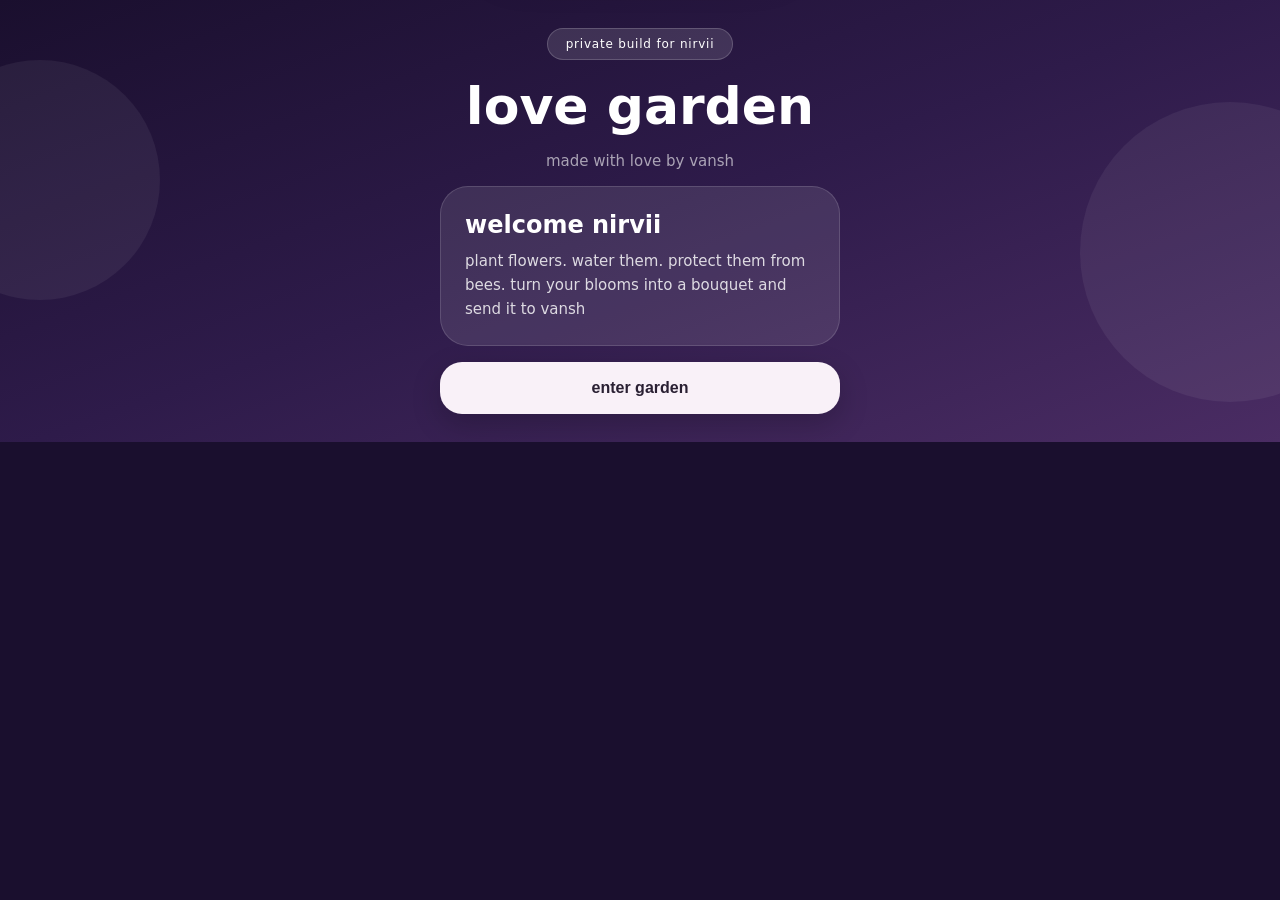
==== index.html @ 7dea66a2 "Add files via upload" ====
<!DOCTYPE html>
<html lang="en">
<head>
  <meta charset="UTF-8">
  <meta name="viewport" content="width=device-width, initial-scale=1.0, user-scalable=no">
  <meta name="theme-color" content="#1a0f2e">
  <meta name="mobile-web-app-capable" content="yes">
  <meta name="apple-mobile-web-app-capable" content="yes">
  <meta name="apple-mobile-web-app-status-bar-style" content="black-translucent">
  <title>Love Garden</title>
  <link rel="manifest" href="manifest.json">
  <link rel="stylesheet" href="style.css">
  <link rel="stylesheet" href="animations.css">
  <link rel="stylesheet" href="game.css">
</head>
<body>

<div id="splash" class="screen active">
  <div class="splash-orb orb1"></div>
  <div class="splash-orb orb2"></div>
  <div class="splash-content">
    <div class="splash-badge">private build for nirvii</div>
    <h1 class="splash-title">love garden</h1>
    <p class="splash-sub">made with love by vansh</p>
    <div class="splash-card">
      <h2>welcome nirvii</h2>
      <p>plant flowers. water them. protect them from bees. turn your blooms into a bouquet and send it to vansh</p>
    </div>
    <button class="btn-main" onclick="enterGarden()">enter garden</button>
  </div>
</div>

<div id="gardenScreen" class="screen">
  <div id="sky" class="sky">
    <div id="skyBody" class="sky-body"></div>
    <div id="clouds" class="clouds-container"></div>
    <div id="weatherLayer" class="weather-layer"></div>
    <div id="butterflies" class="butterflies-container"></div>
    <div id="fireflies" class="fireflies-container"></div>
  </div>

  <div class="top-bar">
    <div class="top-left">
      <div class="app-logo"></div>
      <div>
        <h1>love garden</h1>
        <span>nirvii's garden</span>
      </div>
    </div>
    <div class="top-right">
      <div class="weather-badge" id="weatherBadge">sunny</div>
      <div class="time-pill" id="clock"></div>
    </div>
  </div>

  <div class="stats-row">
    <div class="stat-card">
      <div class="stat-val" id="statScore">0%</div>
      <div class="stat-lbl">garden health</div>
    </div>
    <div class="stat-card">
      <div class="stat-val" id="statPlants">0/5</div>
      <div class="stat-lbl">plants alive</div>
    </div>
    <div class="stat-card">
      <div class="stat-val" id="statStreak">0</div>
      <div class="stat-lbl">day streak</div>
    </div>
  </div>

  <div class="sunlight-bar">
    <span>sunlight</span>
    <div class="toggle" id="sunToggle" onclick="toggleSunlight()">
      <div class="toggle-thumb"></div>
    </div>
    <span id="sunLabel">open</span>
  </div>

  <div class="garden-panel">
    <div class="garden-panel-glow"></div>
    <div class="garden-header">
      <h2>nirvii's garden bed</h2>
      <p>tap an empty plot to plant a flower</p>
    </div>
    <div class="garden-grid" id="gardenGrid"></div>
  </div>

  <div class="note-panel">
    <div class="note-label">today's note from vansh</div>
    <div class="note-text" id="noteText"></div>
    <div class="note-sig">from vansh</div>
  </div>

  <div class="toolbar">
    <button class="tool active" id="toolPlant" onclick="setTool('plant')">plant</button>
    <button class="tool" id="toolWater" onclick="setTool('water')">water</button>
    <button class="tool" id="toolLove" onclick="setTool('love')">love</button>
    <button class="tool" id="toolBouquet" onclick="openBouquet()">bouquet</button>
    <button class="tool" id="toolNotes" onclick="openNotes()">notes</button>
  </div>
</div>

<div id="seedModal" class="modal-overlay" onclick="closeSeedModal(event)">
  <div class="modal-sheet">
    <div class="sheet-handle"></div>
    <h2>choose a seed</h2>
    <p class="sheet-sub" id="seedModalSub">for plot 1</p>
    <div class="seed-list" id="seedList"></div>
  </div>
</div>

<div id="achievementPopup" class="achievement-popup">
  <div class="achievement-icon" id="achIcon"></div>
  <div>
    <div class="achievement-title" id="achTitle"></div>
    <div class="achievement-sub" id="achSub"></div>
  </div>
</div>

<div id="beeScreen" class="screen bee-screen">
  <div class="bee-warning">
    <div class="bee-warning-icon">!</div>
    <h2>bee attack!</h2>
    <p>tap the bees before they reach your flowers</p>
    <div class="bee-timer-bar">
      <div class="bee-timer-fill" id="beeTimerFill"></div>
    </div>
  </div>
  <div id="beeField" class="bee-field"></div>
  <div class="bee-tools">
    <button class="bee-tool-btn" onclick="useShield()">
      <div class="bee-tool-icon shield-icon"></div>
      <span>shield <span id="shieldCount">2</span></span>
    </button>
    <button class="bee-tool-btn" onclick="useSmoke()">
      <div class="bee-tool-icon smoke-icon"></div>
      <span>smoke <span id="smokeCount">1</span></span>
    </button>
  </div>
  <div class="bee-score-bar">
    <span>flowers protected</span>
    <span id="beeScore">0/5</span>
  </div>
</div>

<div id="bouquetScreen" class="screen bouquet-screen">
  <div class="bouquet-top">
    <button class="back-btn" onclick="closeBouquet()">back</button>
    <h2>build your bouquet</h2>
  </div>
  <div class="bloomed-flowers" id="bloomedFlowers"></div>
  <div class="bouquet-canvas" id="bouquetCanvas">
    <div class="bouquet-drop-hint">tap flowers above to add them</div>
  </div>
  <div class="bouquet-options">
    <div class="option-label">wrap color</div>
    <div class="wrap-options" id="wrapOptions"></div>
    <div class="option-label">ribbon</div>
    <div class="ribbon-options" id="ribbonOptions"></div>
    <textarea class="love-note-input" id="bouquetNote" placeholder="write a note to vansh..."></textarea>
    <button class="btn-main" onclick="shareBouquet()">share on whatsapp</button>
  </div>
</div>

<div id="notesScreen" class="screen notes-screen">
  <div class="notes-top">
    <button class="back-btn" onclick="closeNotes()">back</button>
    <h2>love notes</h2>
  </div>
  <div class="notes-list" id="notesList"></div>
</div>

<div id="toast" class="toast"></div>

<script src="storage.js"></script>
<script src="notes.js"></script>
<script src="plants.js"></script>
<script src="weather.js"></script>
<script src="achievements.js"></script>
<script src="bees.js"></script>
<script src="bouquet.js"></script>
<script src="garden.js"></script>
<script src="app.js"></script>

</body>
</html>
---- style.css ----
*, *::before, *::after {
  margin: 0;
  padding: 0;
  box-sizing: border-box;
  -webkit-tap-highlight-color: transparent;
}

:root {
  --bg-top: #1a0f2e;
  --bg-mid: #2e1b4a;
  --bg-bot: #4a2c63;
  --shell: #1e1130;
  --panel: #f9f1f8;
  --panel-soft: #fff8fd;
  --pink: #f2a8cc;
  --pink-deep: #d86ca5;
  --lavender: #c9b2f5;
  --green: #4d9a6a;
  --green-deep: #3f7b55;
  --gold: #f5d88b;
  --soil: #8a5d4b;
  --soil-dark: #6a4438;
  --water: #76b7ff;
  --text: #2a2033;
  --text-soft: #7b6a88;
  --text-light: #ffffff;
  --muted: rgba(255,255,255,0.6);
  --line: #e7d9eb;
}

html, body {
  width: 100%;
  height: 100%;
  overflow: hidden;
  font-family: 'Segoe UI', system-ui, sans-serif;
  background: var(--bg-top);
  color: var(--text-light);
}

.screen {
  position: fixed;
  inset: 0;
  display: none;
  flex-direction: column;
  overflow: hidden;
}

.screen.active {
  display: flex;
}

#splash {
  background: linear-gradient(160deg, var(--bg-top), var(--bg-mid), var(--bg-bot));
  justify-content: center;
  align-items: center;
  padding: 28px;
  position: relative;
}

.splash-orb {
  position: absolute;
  border-radius: 50%;
  background: rgba(255,255,255,0.06);
  animation: orbFloat 4s ease-in-out infinite alternate;
}

.orb1 { width: 240px; height: 240px; top: 60px; left: -80px; }
.orb2 { width: 300px; height: 300px; bottom: 40px; right: -100px; animation-delay: -2s; }

.splash-content {
  width: 100%;
  max-width: 400px;
  display: flex;
  flex-direction: column;
  align-items: center;
  gap: 16px;
  animation: fadeRise 0.9s ease-out;
}

.splash-badge {
  background: rgba(255,255,255,0.12);
  border: 1px solid rgba(255,255,255,0.18);
  padding: 8px 18px;
  border-radius: 999px;
  font-size: 12px;
  letter-spacing: 0.8px;
  text-transform: lowercase;
}

.splash-title {
  font-size: 52px;
  font-weight: 900;
  text-transform: lowercase;
  text-align: center;
  animation: titlePulse 3s ease-in-out infinite alternate;
}

.splash-sub {
  color: var(--muted);
  font-size: 15px;
  text-transform: lowercase;
}

.splash-card {
  width: 100%;
  background: rgba(255,255,255,0.10);
  border: 1px solid rgba(255,255,255,0.14);
  border-radius: 28px;
  padding: 24px;
}

.splash-card h2 {
  font-size: 24px;
  font-weight: 800;
  text-transform: lowercase;
  margin-bottom: 10px;
}

.splash-card p {
  color: rgba(255,255,255,0.82);
  font-size: 15px;
  line-height: 1.6;
  text-transform: lowercase;
}

.btn-main {
  width: 100%;
  padding: 17px;
  border-radius: 22px;
  border: none;
  background: var(--panel);
  color: var(--text);
  font-size: 16px;
  font-weight: 900;
  text-transform: lowercase;
  cursor: pointer;
  transition: transform 0.15s;
  box-shadow: 0 10px 30px rgba(0,0,0,0.2);
}

.btn-main:active { transform: scale(0.97); }

.top-bar {
  display: flex;
  justify-content: space-between;
  align-items: center;
  padding: 16px 16px 0;
  z-index: 10;
  position: relative;
}

.top-left {
  display: flex;
  align-items: center;
  gap: 12px;
}

.app-logo {
  width: 44px;
  height: 44px;
  border-radius: 50%;
  background: rgba(255,255,255,0.12);
  position: relative;
  flex-shrink: 0;
}

.app-logo::after {
  content: '';
  position: absolute;
  top: 50%;
  left: 50%;
  transform: translate(-50%, -50%);
  width: 18px;
  height: 18px;
  border-radius: 50%;
  background: var(--pink);
  animation: logoPulse 2s ease-in-out infinite;
}

.top-left h1 {
  font-size: 20px;
  font-weight: 900;
  text-transform: lowercase;
}

.top-left span {
  font-size: 12px;
  color: var(--muted);
  text-transform: lowercase;
  display: block;
}

.top-right {
  display: flex;
  align-items: center;
  gap: 8px;
  flex-shrink: 0;
}

.weather-badge {
  background: rgba(255,255,255,0.12);
  padding: 6px 12px;
  border-radius: 999px;
  font-size: 11px;
  text-transform: lowercase;
}

.time-pill {
  background: rgba(255,255,255,0.12);
  padding: 8px 14px;
  border-radius: 999px;
  font-size: 13px;
  font-weight: 700;
}

.stats-row {
  display: flex;
  gap: 8px;
  padding: 12px 16px;
  z-index: 10;
  position: relative;
}

.stat-card {
  flex: 1;
  background: rgba(255,255,255,0.10);
  border-radius: 18px;
  padding: 12px;
}

.stat-val {
  font-size: 18px;
  font-weight: 900;
}

.stat-lbl {
  font-size: 10px;
  color: var(--muted);
  margin-top: 3px;
  text-transform: lowercase;
}

.sunlight-bar {
  display: flex;
  align-items: center;
  gap: 10px;
  padding: 0 16px 8px;
  font-size: 13px;
  text-transform: lowercase;
  color: var(--muted);
  z-index: 10;
  position: relative;
}

.toggle {
  width: 44px;
  height: 24px;
  background: rgba(255,255,255,0.15);
  border-radius: 999px;
  position: relative;
  cursor: pointer;
  transition: background 0.3s;
  flex-shrink: 0;
}

.toggle.on { background: var(--gold); }

.toggle-thumb {
  position: absolute;
  top: 3px;
  left: 3px;
  width: 18px;
  height: 18px;
  border-radius: 50%;
  background: white;
  transition: transform 0.3s;
}

.toggle.on .toggle-thumb { transform: translateX(20px); }

.garden-panel {
  flex: 1;
  margin: 0 12px;
  background: var(--panel);
  border-radius: 28px;
  padding: 14px;
  overflow: hidden;
  position: relative;
  z-index: 10;
}

.garden-panel-glow {
  position: absolute;
  width: 200px;
  height: 200px;
  border-radius: 50%;
  background: rgba(242,168,204,0.15);
  top: -60px;
  right: -40px;
  pointer-events: none;
}

.garden-header {
  margin-bottom: 12px;
}

.garden-header h2 {
  color: var(--text);
  font-size: 18px;
  font-weight: 900;
  text-transform: lowercase;
}

.garden-header p {
  color: var(--text-soft);
  font-size: 12px;
  margin-top: 3px;
  text-transform: lowercase;
}

.garden-grid {
  display: flex;
  gap: 8px;
  justify-content: center;
  flex-wrap: wrap;
}

.plot {
  width: calc(33.33% - 8px);
  min-width: 85px;
  max-width: 110px;
  height: 140px;
  background: var(--panel-soft);
  border-radius: 22px;
  border: 2px solid var(--line);
  position: relative;
  overflow: visible;
  cursor: pointer;
  transition: transform 0.15s;
  display: flex;
  flex-direction: column;
  align-items: center;
  justify-content: flex-end;
}

.plot:active { transform: scale(0.96); }
.plot.has-plant { border-color: rgba(77,154,106,0.3); }
.plot.wilting { border-color: rgba(222,122,122,0.4); }
.plot.dead { border-color: rgba(150,130,110,0.3); background: #f3ede8; }

.plot-soil {
  position: absolute;
  bottom: 0;
  left: 0;
  right: 0;
  height: 28px;
  background: linear-gradient(var(--soil), var(--soil-dark));
  border-radius: 0 0 20px 20px;
}

.plot-soil.wet {
  background: linear-gradient(#6b3d2e, #4f2c1e);
}

.plot-label {
  position: absolute;
  bottom: 32px;
  left: 0;
  right: 0;
  text-align: center;
  font-size: 9px;
  font-weight: 700;
  text-transform: lowercase;
  color: var(--text-soft);
}

.health-bar {
  position: absolute;
  bottom: 34px;
  left: 8px;
  right: 8px;
  height: 4px;
  background: #ddd;
  border-radius: 99px;
  overflow: hidden;
}

.health-fill {
  height: 100%;
  border-radius: 99px;
  transition: width 0.5s;
}

.health-fill.good { background: var(--green); }
.health-fill.ok { background: var(--gold); }
.health-fill.bad { background: #de7a7a; }

.empty-plus {
  width: 36px;
  height: 36px;
  border-radius: 14px;
  background: #f4e8f6;
  position: relative;
  margin-bottom: 34px;
}

.empty-plus::before,
.empty-plus::after {
  content: '';
  position: absolute;
  background: #c69fcf;
  border-radius: 10px;
  top: 50%;
  left: 50%;
  transform: translate(-50%, -50%);
}

.empty-plus::before { width: 3px; height: 16px; }
.empty-plus::after { width: 16px; height: 3px; }

.note-panel {
  margin: 8px 12px;
  background: rgba(255,255,255,0.10);
  border-radius: 22px;
  padding: 16px;
  z-index: 10;
  position: relative;
}

.note-label {
  font-size: 10px;
  color: var(--muted);
  text-transform: lowercase;
  margin-bottom: 6px;
}

.note-text {
  font-size: 15px;
  line-height: 1.5;
  text-transform: lowercase;
}

.note-sig {
  font-size: 12px;
  color: var(--gold);
  font-weight: 700;
  margin-top: 8px;
  text-transform: lowercase;
}

.toolbar {
  display: flex;
  gap: 6px;
  padding: 10px 12px 20px;
  z-index: 10;
  position: relative;
}

.tool {
  flex: 1;
  padding: 12px 4px;
  border-radius: 16px;
  border: none;
  background: rgba(255,255,255,0.08);
  color: var(--muted);
  font-size: 11px;
  font-weight: 700;
  text-transform: lowercase;
  cursor: pointer;
  transition: all 0.2s;
}

.tool.active {
  background: var(--panel);
  color: var(--text);
}

.modal-overlay {
  position: fixed;
  inset: 0;
  background: rgba(0,0,0,0.4);
  display: none;
  align-items: flex-end;
  z-index: 100;
}

.modal-overlay.open { display: flex; }

.modal-sheet {
  width: 100%;
  background: var(--panel-soft);
  border-radius: 28px 28px 0 0;
  padding: 14px 18px 36px;
  animation: slideUp 0.35s cubic-bezier(0.25, 0.46, 0.45, 0.94);
}

.sheet-handle {
  width: 52px;
  height: 5px;
  border-radius: 99px;
  background: #d8c6dd;
  margin: 0 auto 16px;
}

.modal-sheet h2 {
  color: var(--text);
  font-size: 24px;
  font-weight: 900;
  text-transform: lowercase;
}

.sheet-sub {
  color: var(--text-soft);
  font-size: 13px;
  margin: 4px 0 18px;
  text-transform: lowercase;
}

.seed-list {
  display: flex;
  flex-direction: column;
  gap: 10px;
  max-height: 55vh;
  overflow-y: auto;
}

.seed-card {
  display: flex;
  align-items: center;
  background: #fff6fb;
  border-radius: 20px;
  padding: 14px;
  border: 1.5px solid #f1e1ee;
  cursor: pointer;
  transition: transform 0.15s;
  gap: 14px;
}

.seed-card:active { transform: scale(0.97); }

.seed-thumb {
  width: 54px;
  height: 54px;
  border-radius: 18px;
  border: 2px solid;
  background: white;
  position: relative;
  flex-shrink: 0;
  overflow: hidden;
  display: flex;
  align-items: center;
  justify-content: center;
}

.seed-info { flex: 1; }

.seed-name {
  color: var(--text);
  font-size: 16px;
  font-weight: 900;
  text-transform: lowercase;
}

.seed-time {
  color: var(--text-soft);
  font-size: 12px;
  margin-top: 3px;
  text-transform: lowercase;
}

.seed-pill {
  padding: 8px 14px;
  border-radius: 999px;
  background: #fce5f0;
  color: var(--pink-deep);
  font-size: 12px;
  font-weight: 800;
  text-transform: lowercase;
  flex-shrink: 0;
}

.achievement-popup {
  position: fixed;
  top: -120px;
  left: 50%;
  transform: translateX(-50%);
  background: #1e1130;
  border: 1px solid rgba(255,255,255,0.15);
  border-radius: 20px;
  padding: 16px 20px;
  display: flex;
  align-items: center;
  gap: 14px;
  z-index: 200;
  min-width: 280px;
  transition: top 0.4s cubic-bezier(0.25, 0.46, 0.45, 0.94);
  box-shadow: 0 10px 40px rgba(0,0,0,0.4);
}

.achievement-popup.show { top: 60px; }

.achievement-icon {
  width: 44px;
  height: 44px;
  border-radius: 14px;
  background: rgba(255,255,255,0.10);
  display: flex;
  align-items: center;
  justify-content: center;
  font-size: 22px;
  flex-shrink: 0;
}

.achievement-title {
  font-size: 14px;
  font-weight: 800;
  text-transform: lowercase;
}

.achievement-sub {
  font-size: 12px;
  color: var(--muted);
  text-transform: lowercase;
}

.back-btn {
  background: rgba(255,255,255,0.12);
  border: none;
  color: white;
  padding: 10px 18px;
  border-radius: 14px;
  font-size: 14px;
  font-weight: 700;
  cursor: pointer;
  text-transform: lowercase;
  flex-shrink: 0;
}

.toast {
  position: fixed;
  bottom: 100px;
  left: 50%;
  transform: translateX(-50%) translateY(20px);
  background: rgba(30,17,48,0.95);
  color: white;
  padding: 12px 22px;
  border-radius: 999px;
  font-size: 14px;
  font-weight: 600;
  opacity: 0;
  transition: all 0.3s;
  z-index: 500;
  text-transform: lowercase;
  white-space: nowrap;
  border: 1px solid rgba(255,255,255,0.15);
  pointer-events: none;
}

.toast.show {
  opacity: 1;
  transform: translateX(-50%) translateY(0);
}

.notes-screen {
  background: linear-gradient(160deg, var(--bg-top), var(--bg-mid));
  padding: 20px;
  gap: 16px;
  overflow-y: auto;
}

.notes-top {
  display: flex;
  align-items: center;
  gap: 14px;
}

.notes-top h2 {
  font-size: 24px;
  font-weight: 900;
  text-transform: lowercase;
}

.notes-list {
  display: flex;
  flex-direction: column;
  gap: 12px;
}

.note-item {
  background: rgba(255,255,255,0.08);
  border: 1px solid rgba(255,255,255,0.12);
  border-radius: 20px;
  padding: 18px;
}

.note-item-text {
  font-size: 16px;
  line-height: 1.6;
  text-transform: lowercase;
}

.note-item-sig {
  font-size: 12px;
  color: var(--gold);
  margin-top: 10px;
  font-weight: 700;
  text-transform: lowercase;
}

.bouquet-screen {
  background: linear-gradient(160deg, var(--bg-top), var(--bg-mid));
  padding: 20px;
  gap: 14px;
  overflow-y: auto;
}

.bouquet-top {
  display: flex;
  align-items: center;
  gap: 14px;
}

.bouquet-top h2 {
  font-size: 24px;
  font-weight: 900;
  text-transform: lowercase;
}

.bloomed-flowers {
  display: flex;
  gap: 10px;
  flex-wrap: wrap;
}

.bouquet-flower-chip {
  padding: 10px 16px;
  border-radius: 14px;
  background: rgba(255,255,255,0.10);
  border: 1.5px solid rgba(255,255,255,0.18);
  font-size: 13px;
  font-weight: 700;
  cursor: pointer;
  text-transform: lowercase;
  transition: all 0.15s;
  color: white;
}

.bouquet-flower-chip.selected {
  background: rgba(255,255,255,0.22);
  border-color: var(--pink);
}

.bouquet-canvas {
  min-height: 140px;
  background: rgba(255,255,255,0.07);
  border: 2px dashed rgba(255,255,255,0.2);
  border-radius: 22px;
  display: flex;
  align-items: center;
  justify-content: center;
  flex-wrap: wrap;
  gap: 8px;
  padding: 14px;
}

.bouquet-drop-hint {
  color: var(--muted);
  font-size: 14px;
  text-transform: lowercase;
}

.bouquet-options {
  display: flex;
  flex-direction: column;
  gap: 8px;
}

.option-label {
  font-size: 12px;
  color: var(--muted);
  text-transform: lowercase;
}

.wrap-options,
.ribbon-options {
  display: flex;
  gap: 8px;
  flex-wrap: wrap;
}

.wrap-chip,
.ribbon-chip {
  padding: 8px 16px;
  border-radius: 999px;
  border: 2px solid rgba(255,255,255,0.15);
  background: transparent;
  color: white;
  font-size: 13px;
  font-weight: 700;
  cursor: pointer;
  transition: all 0.15s;
  text-transform: lowercase;
}

.wrap-chip.selected,
.ribbon-chip.selected {
  border-color: var(--pink);
  background: rgba(242,168,204,0.2);
}

.love-note-input {
  width: 100%;
  background: rgba(255,255,255,0.08);
  border: 1.5px solid rgba(255,255,255,0.15);
  border-radius: 18px;
  color: white;
  padding: 14px;
  font-size: 15px;
  font-family: inherit;
  resize: none;
  height: 90px;
  text-transform: lowercase;
}

.love-note-input::placeholder { color: var(--muted); }

.bee-screen {
  background: linear-gradient(180deg, #1a2f0f, #2e4a1b);
  position: relative;
}

.bee-warning {
  text-align: center;
  padding: 20px;
  z-index: 10;
  position: relative;
}

.bee-warning-icon {
  font-size: 36px;
  margin-bottom: 8px;
  color: var(--gold);
  font-weight: 900;
}

.bee-warning h2 {
  font-size: 28px;
  font-weight: 900;
  text-transform: lowercase;
  color: var(--gold);
}

.bee-warning p {
  color: rgba(255,255,255,0.7);
  font-size: 14px;
  text-transform: lowercase;
  margin: 8px 0 14px;
}

.bee-timer-bar {
  width: 100%;
  height: 8px;
  background: rgba(255,255,255,0.15);
  border-radius: 99px;
  overflow: hidden;
}

.bee-timer-fill {
  height: 100%;
  background: var(--gold);
  border-radius: 99px;
  width: 100%;
  transition: width 0.5s linear;
}

.bee-field {
  flex: 1;
  position: relative;
  overflow: hidden;
}

.bee-tools {
  display: flex;
  gap: 10px;
  padding: 10px 16px;
}

.bee-tool-btn {
  flex: 1;
  display: flex;
  align-items: center;
  justify-content: center;
  gap: 8px;
  background: rgba(255,255,255,0.12);
  border: 1.5px solid rgba(255,255,255,0.18);
  border-radius: 18px;
  color: white;
  padding: 12px;
  font-size: 14px;
  font-weight: 700;
  cursor: pointer;
  text-transform: lowercase;
}

.bee-tool-icon {
  width: 28px;
  height: 28px;
  border-radius: 10px;
}

.shield-icon { background: rgba(118,183,255,0.4); }
.smoke-icon { background: rgba(180,180,180,0.4); }

.bee-score-bar {
  display: flex;
  justify-content: space-between;
  padding: 10px 16px 24px;
  font-size: 14px;
  color: var(--muted);
  text-transform: lowercase;
}

.sky {
  position: absolute;
  inset: 0;
  overflow: hidden;
  pointer-events: none;
  z-index: 0;
}

.sky-body {
  position: absolute;
  inset: 0;
  transition: background 3s linear;
}

.clouds-container,
.weather-layer,
.butterflies-container,
.fireflies-container {
  position: absolute;
  inset: 0;
}

::-webkit-scrollbar { width: 0; }
---- animations.css ----
@keyframes orbFloat {
  from { transform: translateY(0); }
  to { transform: translateY(-20px); }
}

@keyframes fadeRise {
  from { opacity: 0; transform: translateY(20px); }
  to { opacity: 1; transform: translateY(0); }
}

@keyframes titlePulse {
  from { transform: scale(0.98); }
  to { transform: scale(1.02); }
}

@keyframes logoPulse {
  0%, 100% { transform: translate(-50%, -50%) scale(1); }
  50% { transform: translate(-50%, -50%) scale(1.15); }
}

@keyframes slideUp {
  from { transform: translateY(100%); }
  to { transform: translateY(0); }
}

@keyframes plantSway {
  from { transform: translateX(-50%) rotate(-2deg); }
  to { transform: translateX(-50%) rotate(2deg); }
}

@keyframes growIn {
  from { transform: translateX(-50%) scale(0.4) translateY(20px); opacity: 0; }
  to { transform: translateX(-50%) scale(1) translateY(0); opacity: 1; }
}

@keyframes heartFloat {
  0% { opacity: 1; transform: translateY(0) scale(1); }
  100% { opacity: 0; transform: translateY(-60px) scale(0.5); }
}

@keyframes waterFall {
  from { opacity: 0.85; transform: translateY(0); }
  to { opacity: 0; transform: translateY(50px) scaleX(1.5) scaleY(0.3); }
}

@keyframes sparklePop {
  0% { opacity: 1; transform: scale(0); }
  50% { opacity: 1; transform: scale(1.5); }
  100% { opacity: 0; transform: scale(0.5) translateY(-30px); }
}

@keyframes petalFall {
  0% { opacity: 1; transform: translateY(0) rotate(0deg); }
  100% { opacity: 0; transform: translateY(120px) rotate(180deg) translateX(30px); }
}

@keyframes ghostFloat {
  from { transform: translateX(-50%) translateY(0); opacity: 0.6; }
  to { transform: translateX(-50%) translateY(-8px); opacity: 0.9; }
}

@keyframes weedWiggle {
  from { transform: rotate(-5deg); }
  to { transform: rotate(5deg); }
}

@keyframes wingFlap {
  from { transform: scaleY(1); }
  to { transform: scaleY(0.3); }
}

@keyframes butterflyFly {
  0% { transform: translate(0, 0); }
  25% { transform: translate(40px, -30px); }
  50% { transform: translate(80px, 10px); }
  75% { transform: translate(40px, -20px); }
  100% { transform: translate(0, 0); }
}

@keyframes fireflyGlow {
  from { opacity: 0.2; box-shadow: 0 0 4px 2px rgba(255,255,180,0.3); }
  to { opacity: 1; box-shadow: 0 0 12px 6px rgba(255,255,180,0.8); }
}

@keyframes fireflyDrift {
  0% { transform: translate(0, 0); }
  33% { transform: translate(20px, -15px); }
  66% { transform: translate(-10px, -25px); }
  100% { transform: translate(0, 0); }
}

@keyframes beeWingFlap {
  from { transform: scaleY(1); }
  to { transform: scaleY(0.4); }
}

@keyframes beeSwatted {
  0% { transform: scale(1) rotate(0deg); opacity: 1; }
  50% { transform: scale(1.3) rotate(180deg); opacity: 0.8; }
  100% { transform: scale(0) rotate(360deg); opacity: 0; }
}

@keyframes rainFall {
  from { transform: translateY(-20px); opacity: 0; }
  10% { opacity: 1; }
  90% { opacity: 1; }
  to { transform: translateY(100vh); opacity: 0; }
}

@keyframes cloudDrift {
  from { transform: translateX(-200px); }
  to { transform: translateX(110vw); }
}

@keyframes smokeExpand {
  from { width: 20px; height: 20px; opacity: 0.8; transform: translate(-50%, -50%) scale(0); }
  to { width: 300px; height: 300px; opacity: 0; transform: translate(-50%, -50%) scale(1); }
}

@keyframes shieldPulse {
  0%, 100% { box-shadow: 0 0 0 4px rgba(118,183,255,0.5), 0 0 20px rgba(118,183,255,0.3); }
  50% { box-shadow: 0 0 0 8px rgba(118,183,255,0.3), 0 0 40px rgba(118,183,255,0.5); }
}

@keyframes placeFlower {
  from { transform: scale(0); opacity: 0; }
  to { transform: scale(1); opacity: 1; }
}

@keyframes stageFlash {
  0% { filter: brightness(1); }
  40% { filter: brightness(1.8); }
  100% { filter: brightness(1); }
}

@keyframes wiltSway {
  from { transform: translateX(-50%) rotate(-8deg); }
  to { transform: translateX(-50%) rotate(-4deg); }
}

@keyframes seedPulse {
  0%, 100% { r: 4; }
  50% { r: 5.5; }
}

.plant-wrap {
  position: absolute;
  bottom: 28px;
  left: 50%;
  transform: translateX(-50%);
  transform-origin: bottom center;
  animation: plantSway 3s ease-in-out infinite alternate;
}

.heart-particle {
  position: absolute;
  pointer-events: none;
  animation: heartFloat 1.2s ease-out forwards;
  z-index: 20;
}

.water-drop {
  position: absolute;
  width: 6px;
  height: 8px;
  border-radius: 50% 50% 50% 50% / 60% 60% 40% 40%;
  background: var(--water);
  opacity: 0.85;
  pointer-events: none;
  animation: waterFall 0.7s ease-in forwards;
  z-index: 20;
}

.sparkle {
  position: absolute;
  width: 8px;
  height: 8px;
  border-radius: 50%;
  background: var(--gold);
  pointer-events: none;
  animation: sparklePop 0.8s ease-out forwards;
  z-index: 20;
}

.ghost-flower {
  position: absolute;
  top: 10px;
  left: 50%;
  transform: translateX(-50%);
  animation: ghostFloat 2s ease-in-out infinite alternate;
  opacity: 0.6;
}

.weed {
  position: absolute;
  animation: weedWiggle 2.5s ease-in-out infinite alternate;
}

.butterfly {
  position: absolute;
  pointer-events: none;
  animation: butterflyFly linear infinite;
  width: 30px;
  height: 20px;
}

.butterfly-wing-l,
.butterfly-wing-r {
  width: 14px;
  height: 18px;
  border-radius: 50% 50% 40% 40%;
  position: absolute;
  top: 0;
  animation: wingFlap 0.4s ease-in-out infinite alternate;
}

.butterfly-wing-l {
  right: 8px;
  transform-origin: right center;
}

.butterfly-wing-r {
  left: 8px;
  transform-origin: left center;
}

.firefly {
  position: absolute;
  width: 6px;
  height: 6px;
  border-radius: 50%;
  background: #ffffaa;
  box-shadow: 0 0 8px 4px rgba(255,255,180,0.6);
  pointer-events: none;
  animation: fireflyGlow 1.5s ease-in-out infinite alternate,
             fireflyDrift linear infinite;
}

.bee {
  position: absolute;
  width: 36px;
  height: 36px;
  cursor: pointer;
  z-index: 30;
}

.bee-body {
  width: 24px;
  height: 18px;
  background: #f5c842;
  border-radius: 50% 50% 50% 50% / 60% 60% 40% 40%;
  position: absolute;
  top: 10px;
  left: 6px;
  overflow: hidden;
}

.bee-stripe {
  height: 4px;
  background: #2a1a00;
  margin-top: 3px;
}

.bee-wing-l,
.bee-wing-r {
  position: absolute;
  width: 16px;
  height: 10px;
  background: rgba(255,255,255,0.6);
  border-radius: 50%;
  top: 4px;
  animation: beeWingFlap 0.15s linear infinite alternate;
}

.bee-wing-l { left: 2px; transform-origin: right center; }
.bee-wing-r { right: 2px; transform-origin: left center; }

.bee-stinger {
  position: absolute;
  bottom: 8px;
  left: 50%;
  transform: translateX(-50%);
  width: 4px;
  height: 6px;
  background: #a07020;
  border-radius: 0 0 50% 50%;
}

.bee-eye {
  position: absolute;
  width: 4px;
  height: 4px;
  background: #1a0a00;
  border-radius: 50%;
  top: 13px;
  left: 10px;
}

.bee-swatted {
  animation: beeSwatted 0.5s ease-out forwards !important;
}

.queen-bee {
  width: 56px;
  height: 56px;
}

.queen-bee .bee-body {
  width: 36px;
  height: 28px;
  top: 14px;
  left: 10px;
}

.queen-crown {
  position: absolute;
  top: 2px;
  left: 50%;
  transform: translateX(-50%);
  width: 20px;
  height: 12px;
  background: var(--gold);
  clip-path: polygon(0% 100%, 0% 40%, 25% 80%, 50% 0%, 75% 80%, 100% 40%, 100% 100%);
}

.rain-drop {
  position: absolute;
  width: 2px;
  background: linear-gradient(transparent, rgba(118,183,255,0.6));
  border-radius: 2px;
  pointer-events: none;
  animation: rainFall linear infinite;
}

.cloud {
  position: absolute;
  pointer-events: none;
  animation: cloudDrift linear infinite;
}

.cloud-body {
  background: rgba(255,255,255,0.15);
  border-radius: 50px;
}

.smoke-puff {
  position: absolute;
  border-radius: 50%;
  background: rgba(200,200,200,0.5);
  pointer-events: none;
  animation: smokeExpand 1.5s ease-out forwards;
  z-index: 50;
}

.bouquet-placed {
  animation: placeFlower 0.4s cubic-bezier(0.34, 1.56, 0.64, 1);
}
---- game.css ----
.plant-svg {
  overflow: visible;
  display: block;
}

.plot.tool-water:hover { border-color: rgba(118,183,255,0.5); }
.plot.tool-love:hover { border-color: rgba(242,168,204,0.5); }
.plot.tool-plant:hover:not(.has-plant) { border-color: rgba(77,154,106,0.5); }

.shield-active {
  box-shadow: 0 0 0 4px rgba(118,183,255,0.5),
              0 0 20px rgba(118,183,255,0.3);
  animation: shieldPulse 1s ease-in-out infinite;
}
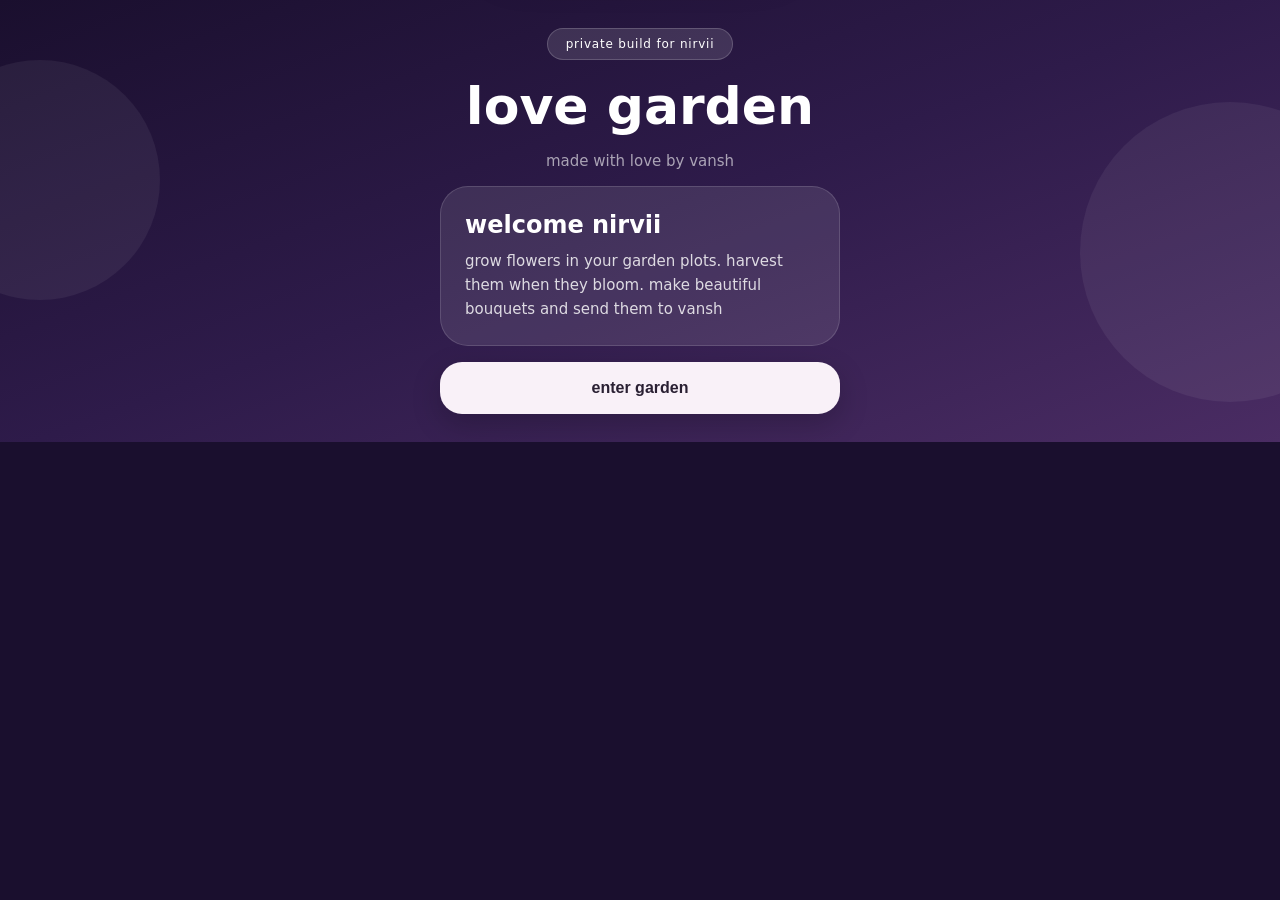
==== commit ff4035aa: "index.html" ====
--- a/index.html
+++ b/index.html
@@ -11,10 +11,10 @@
   <link rel="manifest" href="manifest.json">
   <link rel="stylesheet" href="style.css">
   <link rel="stylesheet" href="animations.css">
-  <link rel="stylesheet" href="game.css">
 </head>
 <body>
 
+<!-- SPLASH -->
 <div id="splash" class="screen active">
   <div class="splash-orb orb1"></div>
   <div class="splash-orb orb2"></div>
@@ -24,21 +24,16 @@
     <p class="splash-sub">made with love by vansh</p>
     <div class="splash-card">
       <h2>welcome nirvii</h2>
-      <p>plant flowers. water them. protect them from bees. turn your blooms into a bouquet and send it to vansh</p>
+      <p>grow flowers in your garden plots. harvest them when they bloom. make beautiful bouquets and send them to vansh</p>
     </div>
     <button class="btn-main" onclick="enterGarden()">enter garden</button>
   </div>
 </div>
 
+<!-- MAIN GARDEN -->
 <div id="gardenScreen" class="screen">
-  <div id="sky" class="sky">
-    <div id="skyBody" class="sky-body"></div>
-    <div id="clouds" class="clouds-container"></div>
-    <div id="weatherLayer" class="weather-layer"></div>
-    <div id="butterflies" class="butterflies-container"></div>
-    <div id="fireflies" class="fireflies-container"></div>
-  </div>
 
+  <!-- TOP BAR -->
   <div class="top-bar">
     <div class="top-left">
       <div class="app-logo"></div>
@@ -48,67 +43,109 @@
       </div>
     </div>
     <div class="top-right">
-      <div class="weather-badge" id="weatherBadge">sunny</div>
       <div class="time-pill" id="clock"></div>
     </div>
   </div>
 
-  <div class="stats-row">
-    <div class="stat-card">
-      <div class="stat-val" id="statScore">0%</div>
-      <div class="stat-lbl">garden health</div>
-    </div>
-    <div class="stat-card">
-      <div class="stat-val" id="statPlants">0/5</div>
-      <div class="stat-lbl">plants alive</div>
-    </div>
-    <div class="stat-card">
-      <div class="stat-val" id="statStreak">0</div>
-      <div class="stat-lbl">day streak</div>
-    </div>
+  <!-- PLOT INDICATOR -->
+  <div class="plot-indicator">
+    <span id="plotLabel">plot 1 of 3</span>
+    <div class="plot-dots" id="plotDots"></div>
   </div>
 
-  <div class="sunlight-bar">
-    <span>sunlight</span>
-    <div class="toggle" id="sunToggle" onclick="toggleSunlight()">
-      <div class="toggle-thumb"></div>
-    </div>
-    <span id="sunLabel">open</span>
+  <!-- SWIPEABLE GARDEN -->
+  <div class="garden-swipe-container" id="gardenSwipeContainer">
+    <div class="garden-swipe-track" id="gardenSwipeTrack"></div>
   </div>
 
-  <div class="garden-panel">
-    <div class="garden-panel-glow"></div>
-    <div class="garden-header">
-      <h2>nirvii's garden bed</h2>
-      <p>tap an empty plot to plant a flower</p>
-    </div>
-    <div class="garden-grid" id="gardenGrid"></div>
+  <!-- HARVEST COUNT -->
+  <div class="harvest-bar" id="harvestBar">
+    <div class="harvest-icon"></div>
+    <span id="harvestCount">0 flowers harvested</span>
+    <button class="harvest-btn" onclick="openBouquet()">make bouquet</button>
   </div>
 
+  <!-- NOTE -->
   <div class="note-panel">
-    <div class="note-label">today's note from vansh</div>
     <div class="note-text" id="noteText"></div>
     <div class="note-sig">from vansh</div>
   </div>
 
+  <!-- TOOLBAR -->
   <div class="toolbar">
     <button class="tool active" id="toolPlant" onclick="setTool('plant')">plant</button>
     <button class="tool" id="toolWater" onclick="setTool('water')">water</button>
     <button class="tool" id="toolLove" onclick="setTool('love')">love</button>
-    <button class="tool" id="toolBouquet" onclick="openBouquet()">bouquet</button>
-    <button class="tool" id="toolNotes" onclick="openNotes()">notes</button>
+    <button class="tool" id="toolHarvest" onclick="setTool('harvest')">harvest</button>
   </div>
 </div>
 
+<!-- SEED PICKER -->
 <div id="seedModal" class="modal-overlay" onclick="closeSeedModal(event)">
   <div class="modal-sheet">
     <div class="sheet-handle"></div>
-    <h2>choose a seed</h2>
-    <p class="sheet-sub" id="seedModalSub">for plot 1</p>
+    <h2>choose a flower</h2>
+    <p class="sheet-sub" id="seedModalSub">pick a flower to plant</p>
     <div class="seed-list" id="seedList"></div>
   </div>
 </div>
 
+<!-- BOUQUET SCREEN -->
+<div id="bouquetScreen" class="screen bouquet-screen">
+  <div class="bouquet-top">
+    <button class="back-btn" onclick="closeBouquet()">back</button>
+    <h2>build your bouquet</h2>
+  </div>
+  <div class="bouquet-section">
+    <div class="bouquet-label">your harvested flowers</div>
+    <div class="harvested-list" id="harvestedList"></div>
+  </div>
+  <div class="bouquet-section">
+    <div class="bouquet-label">bouquet preview</div>
+    <div class="bouquet-canvas" id="bouquetCanvas">
+      <div class="bouquet-empty">tap flowers above to add</div>
+    </div>
+  </div>
+  <div class="bouquet-section">
+    <div class="bouquet-label">wrapper color</div>
+    <div class="color-options" id="wrapOptions"></div>
+  </div>
+  <div class="bouquet-section">
+    <div class="bouquet-label">ribbon</div>
+    <div class="color-options" id="ribbonOptions"></div>
+  </div>
+  <div class="bouquet-section">
+    <div class="bouquet-label">add a note</div>
+    <textarea class="note-input" id="bouquetNote" placeholder="write something sweet for vansh..."></textarea>
+  </div>
+  <button class="btn-main" onclick="shareBouquet()">send bouquet on whatsapp</button>
+</div>
+
+<!-- NOTES SCREEN -->
+<div id="notesScreen" class="screen notes-screen">
+  <div class="notes-top">
+    <button class="back-btn" onclick="closeNotes()">back</button>
+    <h2>love notes</h2>
+  </div>
+  <div class="notes-list" id="notesList"></div>
+</div>
+
+<!-- BEE ATTACK -->
+<div id="beeScreen" class="screen bee-screen">
+  <div class="bee-warning">
+    <div class="bee-warning-icon">!</div>
+    <h2>bee attack!</h2>
+    <p>tap the bees to protect your flowers</p>
+    <div class="bee-timer-bar"><div class="bee-timer-fill" id="beeTimerFill"></div></div>
+  </div>
+  <div id="beeField" class="bee-field"></div>
+  <div class="bee-tools">
+    <button class="bee-tool-btn" onclick="useShield()">shield <span id="shieldCount">2</span></button>
+    <button class="bee-tool-btn" onclick="useSmoke()">smoke <span id="smokeCount">1</span></button>
+  </div>
+</div>
+
+<!-- ACHIEVEMENT -->
 <div id="achievementPopup" class="achievement-popup">
   <div class="achievement-icon" id="achIcon"></div>
   <div>
@@ -117,59 +154,7 @@
   </div>
 </div>
 
-<div id="beeScreen" class="screen bee-screen">
-  <div class="bee-warning">
-    <div class="bee-warning-icon">!</div>
-    <h2>bee attack!</h2>
-    <p>tap the bees before they reach your flowers</p>
-    <div class="bee-timer-bar">
-      <div class="bee-timer-fill" id="beeTimerFill"></div>
-    </div>
-  </div>
-  <div id="beeField" class="bee-field"></div>
-  <div class="bee-tools">
-    <button class="bee-tool-btn" onclick="useShield()">
-      <div class="bee-tool-icon shield-icon"></div>
-      <span>shield <span id="shieldCount">2</span></span>
-    </button>
-    <button class="bee-tool-btn" onclick="useSmoke()">
-      <div class="bee-tool-icon smoke-icon"></div>
-      <span>smoke <span id="smokeCount">1</span></span>
-    </button>
-  </div>
-  <div class="bee-score-bar">
-    <span>flowers protected</span>
-    <span id="beeScore">0/5</span>
-  </div>
-</div>
-
-<div id="bouquetScreen" class="screen bouquet-screen">
-  <div class="bouquet-top">
-    <button class="back-btn" onclick="closeBouquet()">back</button>
-    <h2>build your bouquet</h2>
-  </div>
-  <div class="bloomed-flowers" id="bloomedFlowers"></div>
-  <div class="bouquet-canvas" id="bouquetCanvas">
-    <div class="bouquet-drop-hint">tap flowers above to add them</div>
-  </div>
-  <div class="bouquet-options">
-    <div class="option-label">wrap color</div>
-    <div class="wrap-options" id="wrapOptions"></div>
-    <div class="option-label">ribbon</div>
-    <div class="ribbon-options" id="ribbonOptions"></div>
-    <textarea class="love-note-input" id="bouquetNote" placeholder="write a note to vansh..."></textarea>
-    <button class="btn-main" onclick="shareBouquet()">share on whatsapp</button>
-  </div>
-</div>
-
-<div id="notesScreen" class="screen notes-screen">
-  <div class="notes-top">
-    <button class="back-btn" onclick="closeNotes()">back</button>
-    <h2>love notes</h2>
-  </div>
-  <div class="notes-list" id="notesList"></div>
-</div>
-
+<!-- TOAST -->
 <div id="toast" class="toast"></div>
 
 <script src="storage.js"></script>
@@ -183,4 +168,4 @@
 <script src="app.js"></script>
 
 </body>
-</html>+</html>
--- a/style.css
+++ b/style.css
@@ -942,4 +942,188 @@
   inset: 0;
 }
 
-::-webkit-scrollbar { width: 0; }+::-webkit-scrollbar { width: 0; }
+/* UPGRADED PLOT STYLES */
+.plot {
+  width: calc(50% - 6px);
+  min-width: 150px;
+  max-width: 200px;
+  height: auto;
+  min-height: 220px;
+  background: var(--panel-soft);
+  border-radius: 22px;
+  border: 2px solid var(--line);
+  position: relative;
+  overflow: visible;
+  cursor: pointer;
+  transition: transform 0.15s;
+  display: flex;
+  flex-direction: column;
+  align-items: center;
+  padding: 8px;
+}
+
+.plot:nth-child(5) {
+  width: calc(50% - 6px);
+}
+
+.plant-wrap {
+  width: 100%;
+  height: 90px;
+  display: flex;
+  align-items: flex-end;
+  justify-content: center;
+  position: relative;
+  animation: plantSway 3s ease-in-out infinite alternate;
+  transform-origin: bottom center;
+}
+
+.plot-info {
+  width: 100%;
+  padding: 4px 4px 0;
+  display: flex;
+  flex-direction: column;
+  gap: 3px;
+}
+
+.plot-flower-name {
+  font-size: 13px;
+  font-weight: 900;
+  text-transform: lowercase;
+}
+
+.plot-stage {
+  font-size: 10px;
+  color: var(--text-soft);
+  text-transform: lowercase;
+}
+
+.plot-timer {
+  font-size: 10px;
+  color: var(--pink-deep);
+  font-weight: 700;
+  text-transform: lowercase;
+}
+
+.plot-bloom-tag {
+  display: inline-block;
+  background: rgba(77,154,106,0.15);
+  color: var(--green);
+  font-size: 10px;
+  font-weight: 800;
+  padding: 2px 8px;
+  border-radius: 99px;
+  text-transform: lowercase;
+  align-self: flex-start;
+}
+
+.plot-bars {
+  width: 100%;
+  display: flex;
+  flex-direction: column;
+  gap: 4px;
+  margin-top: 4px;
+}
+
+.plot-bar-row {
+  display: flex;
+  align-items: center;
+  gap: 4px;
+}
+
+.plot-bar-icon {
+  width: 10px;
+  height: 10px;
+  border-radius: 50%;
+  flex-shrink: 0;
+}
+
+.health-icon {
+  background: var(--green);
+}
+
+.water-icon {
+  background: var(--water);
+}
+
+.plot-bar-track {
+  flex: 1;
+  height: 5px;
+  background: #eee;
+  border-radius: 99px;
+  overflow: hidden;
+}
+
+.plot-bar-fill {
+  height: 100%;
+  border-radius: 99px;
+  transition: width 0.5s;
+}
+
+.plot-bar-fill.good { background: var(--green); }
+.plot-bar-fill.ok { background: var(--gold); }
+.plot-bar-fill.bad { background: #de7a7a; }
+
+.water-fill.good { background: var(--water); }
+.water-fill.ok { background: #a0c8ff; }
+.water-fill.bad { background: #de7a7a; }
+
+.plot-bar-val {
+  font-size: 9px;
+  font-weight: 700;
+  color: var(--text-soft);
+  min-width: 18px;
+  text-align: right;
+}
+
+.empty-plot-content {
+  display: flex;
+  flex-direction: column;
+  align-items: center;
+  justify-content: center;
+  height: 100%;
+  gap: 8px;
+  padding: 20px 0;
+}
+
+.empty-text {
+  font-size: 11px;
+  color: var(--text-soft);
+  text-transform: lowercase;
+}
+
+/* SEED CARD UPGRADE */
+.seed-grow-time {
+  font-size: 11px;
+  color: var(--pink-deep);
+  font-weight: 700;
+  margin-top: 2px;
+  text-transform: lowercase;
+}
+
+/* GARDEN GRID - 2 columns */
+.garden-grid {
+  display: flex;
+  gap: 8px;
+  justify-content: center;
+  flex-wrap: wrap;
+  padding: 4px 0;
+}
+
+/* REMOVE OLD PLOT STYLES */
+.health-bar {
+  display: none;
+}
+
+.plot-label {
+  display: none;
+}
+
+.plot-soil {
+  position: absolute;
+  bottom: 0;
+  left: 0;
+  right: 0;
+  height: 0;
+  display: none;
+}
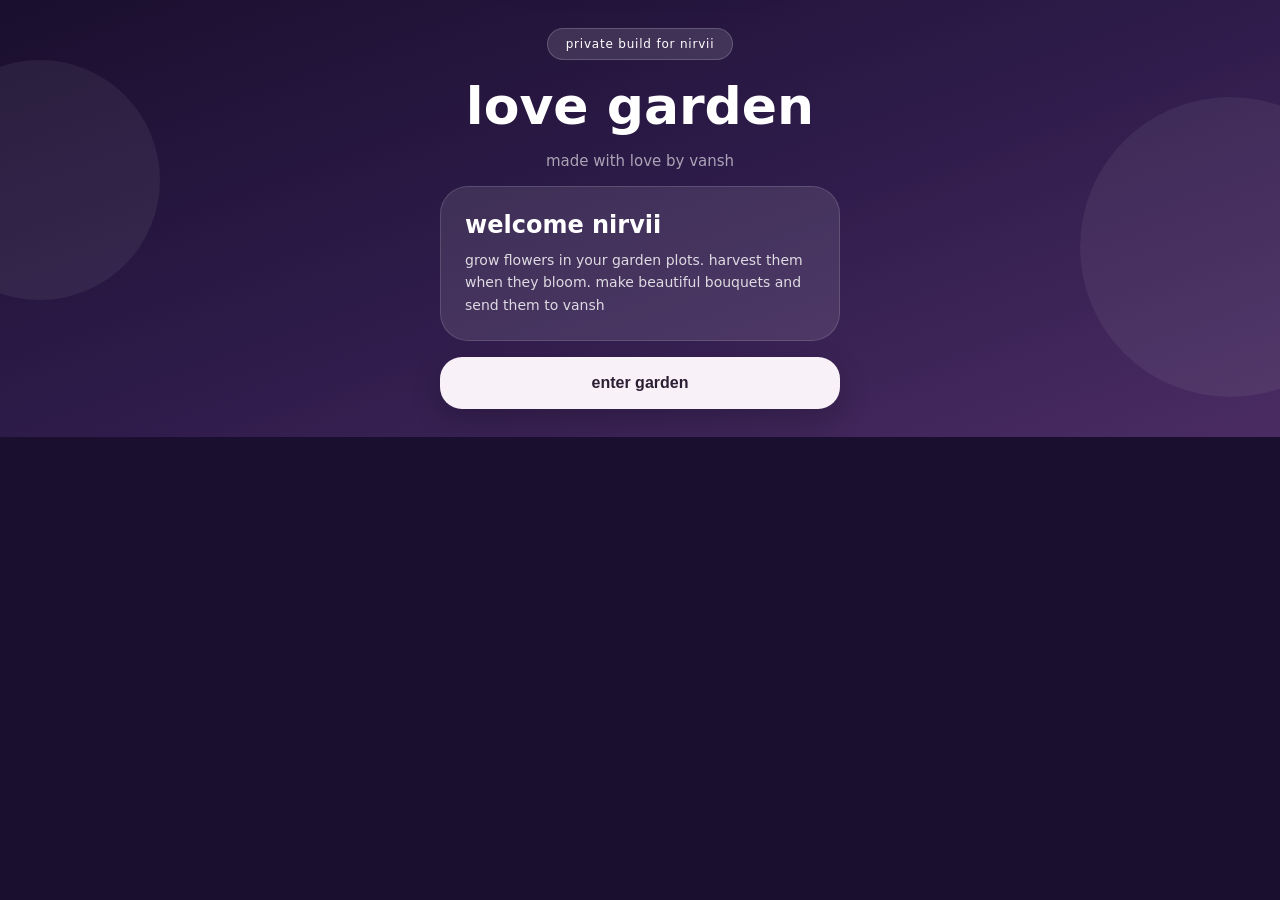
==== commit 2f493b27: "index.html" ====
--- a/index.html
+++ b/index.html
@@ -14,7 +14,6 @@
 </head>
 <body>
 
-<!-- SPLASH -->
 <div id="splash" class="screen active">
   <div class="splash-orb orb1"></div>
   <div class="splash-orb orb2"></div>
@@ -30,10 +29,8 @@
   </div>
 </div>
 
-<!-- MAIN GARDEN -->
 <div id="gardenScreen" class="screen">
 
-  <!-- TOP BAR -->
   <div class="top-bar">
     <div class="top-left">
       <div class="app-logo"></div>
@@ -47,31 +44,26 @@
     </div>
   </div>
 
-  <!-- PLOT INDICATOR -->
   <div class="plot-indicator">
     <span id="plotLabel">plot 1 of 3</span>
     <div class="plot-dots" id="plotDots"></div>
   </div>
 
-  <!-- SWIPEABLE GARDEN -->
   <div class="garden-swipe-container" id="gardenSwipeContainer">
     <div class="garden-swipe-track" id="gardenSwipeTrack"></div>
   </div>
 
-  <!-- HARVEST COUNT -->
   <div class="harvest-bar" id="harvestBar">
     <div class="harvest-icon"></div>
     <span id="harvestCount">0 flowers harvested</span>
     <button class="harvest-btn" onclick="openBouquet()">make bouquet</button>
   </div>
 
-  <!-- NOTE -->
   <div class="note-panel">
     <div class="note-text" id="noteText"></div>
     <div class="note-sig">from vansh</div>
   </div>
 
-  <!-- TOOLBAR -->
   <div class="toolbar">
     <button class="tool active" id="toolPlant" onclick="setTool('plant')">plant</button>
     <button class="tool" id="toolWater" onclick="setTool('water')">water</button>
@@ -80,7 +72,6 @@
   </div>
 </div>
 
-<!-- SEED PICKER -->
 <div id="seedModal" class="modal-overlay" onclick="closeSeedModal(event)">
   <div class="modal-sheet">
     <div class="sheet-handle"></div>
@@ -90,7 +81,6 @@
   </div>
 </div>
 
-<!-- BOUQUET SCREEN -->
 <div id="bouquetScreen" class="screen bouquet-screen">
   <div class="bouquet-top">
     <button class="back-btn" onclick="closeBouquet()">back</button>
@@ -121,7 +111,6 @@
   <button class="btn-main" onclick="shareBouquet()">send bouquet on whatsapp</button>
 </div>
 
-<!-- NOTES SCREEN -->
 <div id="notesScreen" class="screen notes-screen">
   <div class="notes-top">
     <button class="back-btn" onclick="closeNotes()">back</button>
@@ -130,7 +119,6 @@
   <div class="notes-list" id="notesList"></div>
 </div>
 
-<!-- BEE ATTACK -->
 <div id="beeScreen" class="screen bee-screen">
   <div class="bee-warning">
     <div class="bee-warning-icon">!</div>
@@ -145,7 +133,6 @@
   </div>
 </div>
 
-<!-- ACHIEVEMENT -->
 <div id="achievementPopup" class="achievement-popup">
   <div class="achievement-icon" id="achIcon"></div>
   <div>
@@ -154,7 +141,6 @@
   </div>
 </div>
 
-<!-- TOAST -->
 <div id="toast" class="toast"></div>
 
 <script src="storage.js"></script>
--- a/style.css
+++ b/style.css
@@ -3,29 +3,32 @@
   padding: 0;
   box-sizing: border-box;
   -webkit-tap-highlight-color: transparent;
+  user-select: none;
 }
 
 :root {
   --bg-top: #1a0f2e;
   --bg-mid: #2e1b4a;
   --bg-bot: #4a2c63;
-  --shell: #1e1130;
   --panel: #f9f1f8;
   --panel-soft: #fff8fd;
   --pink: #f2a8cc;
   --pink-deep: #d86ca5;
-  --lavender: #c9b2f5;
   --green: #4d9a6a;
-  --green-deep: #3f7b55;
+  --green-light: #6ab87f;
+  --green-dark: #2d6b3f;
   --gold: #f5d88b;
-  --soil: #8a5d4b;
-  --soil-dark: #6a4438;
+  --soil: #5a3d2a;
+  --soil-light: #7a5a3a;
+  --soil-dark: #3a2a1a;
   --water: #76b7ff;
   --text: #2a2033;
   --text-soft: #7b6a88;
   --text-light: #ffffff;
   --muted: rgba(255,255,255,0.6);
-  --line: #e7d9eb;
+  --grass: #4a8a3a;
+  --grass-light: #5ca84a;
+  --grass-dark: #3a7a2a;
 }
 
 html, body {
@@ -45,10 +48,9 @@
   overflow: hidden;
 }
 
-.screen.active {
-  display: flex;
-}
-
+.screen.active { display: flex; }
+
+/* SPLASH */
 #splash {
   background: linear-gradient(160deg, var(--bg-top), var(--bg-mid), var(--bg-bot));
   justify-content: center;
@@ -91,7 +93,6 @@
   font-size: 52px;
   font-weight: 900;
   text-transform: lowercase;
-  text-align: center;
   animation: titlePulse 3s ease-in-out infinite alternate;
 }
 
@@ -118,7 +119,7 @@
 
 .splash-card p {
   color: rgba(255,255,255,0.82);
-  font-size: 15px;
+  font-size: 14px;
   line-height: 1.6;
   text-transform: lowercase;
 }
@@ -134,30 +135,30 @@
   font-weight: 900;
   text-transform: lowercase;
   cursor: pointer;
-  transition: transform 0.15s;
   box-shadow: 0 10px 30px rgba(0,0,0,0.2);
 }
 
 .btn-main:active { transform: scale(0.97); }
 
+/* TOP BAR */
 .top-bar {
   display: flex;
   justify-content: space-between;
   align-items: center;
-  padding: 16px 16px 0;
+  padding: 14px 16px 6px;
   z-index: 10;
-  position: relative;
+  background: var(--bg-top);
 }
 
 .top-left {
   display: flex;
   align-items: center;
-  gap: 12px;
+  gap: 10px;
 }
 
 .app-logo {
-  width: 44px;
-  height: 44px;
+  width: 38px;
+  height: 38px;
   border-radius: 50%;
   background: rgba(255,255,255,0.12);
   position: relative;
@@ -169,305 +170,394 @@
   position: absolute;
   top: 50%;
   left: 50%;
-  transform: translate(-50%, -50%);
-  width: 18px;
-  height: 18px;
+  transform: translate(-50%,-50%);
+  width: 16px;
+  height: 16px;
   border-radius: 50%;
   background: var(--pink);
   animation: logoPulse 2s ease-in-out infinite;
 }
 
 .top-left h1 {
-  font-size: 20px;
+  font-size: 18px;
   font-weight: 900;
   text-transform: lowercase;
 }
 
 .top-left span {
-  font-size: 12px;
+  font-size: 11px;
   color: var(--muted);
   text-transform: lowercase;
   display: block;
 }
 
-.top-right {
-  display: flex;
-  align-items: center;
-  gap: 8px;
-  flex-shrink: 0;
-}
-
-.weather-badge {
-  background: rgba(255,255,255,0.12);
-  padding: 6px 12px;
-  border-radius: 999px;
-  font-size: 11px;
-  text-transform: lowercase;
-}
+.top-right { display: flex; gap: 8px; }
 
 .time-pill {
   background: rgba(255,255,255,0.12);
-  padding: 8px 14px;
+  padding: 6px 14px;
   border-radius: 999px;
   font-size: 13px;
   font-weight: 700;
 }
 
-.stats-row {
+/* PLOT INDICATOR */
+.plot-indicator {
+  display: flex;
+  align-items: center;
+  justify-content: space-between;
+  padding: 6px 16px;
+  background: var(--bg-top);
+  z-index: 10;
+}
+
+#plotLabel {
+  font-size: 13px;
+  font-weight: 700;
+  text-transform: lowercase;
+  color: var(--muted);
+}
+
+.plot-dots {
+  display: flex;
+  gap: 6px;
+}
+
+.plot-dot {
+  width: 8px;
+  height: 8px;
+  border-radius: 50%;
+  background: rgba(255,255,255,0.2);
+  transition: all 0.3s;
+}
+
+.plot-dot.active {
+  background: var(--pink);
+  width: 20px;
+  border-radius: 10px;
+}
+
+/* SWIPEABLE GARDEN */
+.garden-swipe-container {
+  flex: 1;
+  overflow: hidden;
+  position: relative;
+  touch-action: pan-y;
+}
+
+.garden-swipe-track {
+  display: flex;
+  height: 100%;
+  transition: transform 0.4s cubic-bezier(0.25, 0.46, 0.45, 0.94);
+  will-change: transform;
+}
+
+/* SINGLE PLOT VIEW */
+.garden-plot {
+  flex: 0 0 100%;
+  height: 100%;
+  display: flex;
+  flex-direction: column;
+  padding: 8px 12px;
+  overflow-y: auto;
+}
+
+.plot-ground {
+  width: 100%;
+  background: linear-gradient(180deg, var(--grass-light), var(--grass), var(--grass-dark));
+  border-radius: 24px;
+  padding: 14px;
+  position: relative;
+  overflow: hidden;
+  min-height: 100%;
+}
+
+.plot-ground::before {
+  content: '';
+  position: absolute;
+  top: 0;
+  left: 0;
+  right: 0;
+  height: 8px;
+  background: linear-gradient(90deg, 
+    transparent 0%, var(--grass-light) 10%, var(--grass) 30%, 
+    var(--grass-light) 50%, var(--grass) 70%, var(--grass-light) 90%, transparent 100%);
+  border-radius: 24px 24px 0 0;
+  opacity: 0.6;
+}
+
+.plot-title-bar {
+  display: flex;
+  justify-content: space-between;
+  align-items: center;
+  margin-bottom: 10px;
+}
+
+.plot-title {
+  font-size: 16px;
+  font-weight: 900;
+  text-transform: lowercase;
+  color: white;
+  text-shadow: 0 1px 4px rgba(0,0,0,0.3);
+}
+
+.plot-stats {
   display: flex;
   gap: 8px;
-  padding: 12px 16px;
-  z-index: 10;
-  position: relative;
-}
-
-.stat-card {
-  flex: 1;
-  background: rgba(255,255,255,0.10);
-  border-radius: 18px;
-  padding: 12px;
-}
-
-.stat-val {
-  font-size: 18px;
-  font-weight: 900;
-}
-
-.stat-lbl {
+}
+
+.plot-stat {
+  background: rgba(0,0,0,0.2);
+  padding: 4px 10px;
+  border-radius: 99px;
   font-size: 10px;
-  color: var(--muted);
-  margin-top: 3px;
-  text-transform: lowercase;
-}
-
-.sunlight-bar {
-  display: flex;
-  align-items: center;
-  gap: 10px;
-  padding: 0 16px 8px;
-  font-size: 13px;
-  text-transform: lowercase;
-  color: var(--muted);
-  z-index: 10;
-  position: relative;
-}
-
-.toggle {
-  width: 44px;
-  height: 24px;
-  background: rgba(255,255,255,0.15);
-  border-radius: 999px;
+  font-weight: 700;
+  text-transform: lowercase;
+}
+
+/* FLOWER GRID INSIDE PLOT */
+.flower-grid {
+  display: grid;
+  grid-template-columns: repeat(4, 1fr);
+  gap: 8px;
+}
+
+/* SINGLE FLOWER HOLE */
+.flower-hole {
+  aspect-ratio: 3/4;
+  background: var(--soil);
+  border-radius: 16px;
+  border: 3px solid var(--soil-light);
   position: relative;
   cursor: pointer;
-  transition: background 0.3s;
-  flex-shrink: 0;
-}
-
-.toggle.on { background: var(--gold); }
-
-.toggle-thumb {
+  display: flex;
+  flex-direction: column;
+  align-items: center;
+  justify-content: flex-end;
+  overflow: visible;
+  transition: transform 0.15s;
+  box-shadow: inset 0 4px 8px rgba(0,0,0,0.3);
+}
+
+.flower-hole:active { transform: scale(0.95); }
+
+.flower-hole.has-flower {
+  border-color: var(--soil-light);
+}
+
+.flower-hole.bloomed {
+  border-color: var(--gold);
+  box-shadow: inset 0 4px 8px rgba(0,0,0,0.3), 0 0 10px rgba(245,216,139,0.3);
+}
+
+/* EMPTY HOLE */
+.hole-empty {
+  display: flex;
+  flex-direction: column;
+  align-items: center;
+  justify-content: center;
+  height: 100%;
+  gap: 4px;
+}
+
+.hole-dig-marks {
+  width: 30px;
+  height: 20px;
+  position: relative;
+}
+
+.hole-dig-marks::before {
+  content: '';
   position: absolute;
-  top: 3px;
-  left: 3px;
-  width: 18px;
-  height: 18px;
+  top: 0;
+  left: 50%;
+  transform: translateX(-50%);
+  width: 28px;
+  height: 14px;
+  border: 2px dashed rgba(255,255,255,0.2);
   border-radius: 50%;
-  background: white;
-  transition: transform 0.3s;
-}
-
-.toggle.on .toggle-thumb { transform: translateX(20px); }
-
-.garden-panel {
-  flex: 1;
-  margin: 0 12px;
-  background: var(--panel);
-  border-radius: 28px;
-  padding: 14px;
-  overflow: hidden;
+}
+
+.hole-plus {
+  width: 20px;
+  height: 20px;
   position: relative;
-  z-index: 10;
-}
-
-.garden-panel-glow {
+}
+
+.hole-plus::before, .hole-plus::after {
+  content: '';
   position: absolute;
-  width: 200px;
-  height: 200px;
-  border-radius: 50%;
-  background: rgba(242,168,204,0.15);
-  top: -60px;
-  right: -40px;
-  pointer-events: none;
-}
-
-.garden-header {
-  margin-bottom: 12px;
-}
-
-.garden-header h2 {
-  color: var(--text);
-  font-size: 18px;
-  font-weight: 900;
-  text-transform: lowercase;
-}
-
-.garden-header p {
-  color: var(--text-soft);
-  font-size: 12px;
-  margin-top: 3px;
-  text-transform: lowercase;
-}
-
-.garden-grid {
-  display: flex;
-  gap: 8px;
-  justify-content: center;
-  flex-wrap: wrap;
-}
-
-.plot {
-  width: calc(33.33% - 8px);
-  min-width: 85px;
-  max-width: 110px;
-  height: 140px;
-  background: var(--panel-soft);
-  border-radius: 22px;
-  border: 2px solid var(--line);
-  position: relative;
-  overflow: visible;
-  cursor: pointer;
-  transition: transform 0.15s;
-  display: flex;
-  flex-direction: column;
-  align-items: center;
-  justify-content: flex-end;
-}
-
-.plot:active { transform: scale(0.96); }
-.plot.has-plant { border-color: rgba(77,154,106,0.3); }
-.plot.wilting { border-color: rgba(222,122,122,0.4); }
-.plot.dead { border-color: rgba(150,130,110,0.3); background: #f3ede8; }
-
-.plot-soil {
+  background: rgba(255,255,255,0.25);
+  border-radius: 10px;
+  top: 50%; left: 50%;
+  transform: translate(-50%,-50%);
+}
+
+.hole-plus::before { width: 2px; height: 12px; }
+.hole-plus::after { width: 12px; height: 2px; }
+
+/* PLANTED FLOWER IN HOLE */
+.flower-in-hole {
+  position: absolute;
+  bottom: 4px;
+  left: 50%;
+  transform: translateX(-50%);
+  transform-origin: bottom center;
+  animation: plantSway 3s ease-in-out infinite alternate;
+}
+
+/* FLOWER INFO BAR */
+.flower-info {
+  width: 100%;
+  padding: 3px 4px;
   position: absolute;
   bottom: 0;
   left: 0;
   right: 0;
-  height: 28px;
-  background: linear-gradient(var(--soil), var(--soil-dark));
-  border-radius: 0 0 20px 20px;
-}
-
-.plot-soil.wet {
-  background: linear-gradient(#6b3d2e, #4f2c1e);
-}
-
-.plot-label {
-  position: absolute;
-  bottom: 32px;
-  left: 0;
-  right: 0;
+  background: rgba(0,0,0,0.4);
+  border-radius: 0 0 13px 13px;
+  display: flex;
+  flex-direction: column;
+  gap: 2px;
+}
+
+.flower-name {
+  font-size: 8px;
+  font-weight: 800;
+  text-transform: lowercase;
+  color: white;
   text-align: center;
-  font-size: 9px;
-  font-weight: 700;
-  text-transform: lowercase;
-  color: var(--text-soft);
-}
-
-.health-bar {
-  position: absolute;
-  bottom: 34px;
-  left: 8px;
-  right: 8px;
-  height: 4px;
-  background: #ddd;
+  white-space: nowrap;
+  overflow: hidden;
+  text-overflow: ellipsis;
+}
+
+.flower-stage {
+  font-size: 7px;
+  text-transform: lowercase;
+  color: rgba(255,255,255,0.7);
+  text-align: center;
+}
+
+.flower-mini-bars {
+  display: flex;
+  gap: 2px;
+}
+
+.flower-mini-bar {
+  flex: 1;
+  height: 3px;
+  background: rgba(255,255,255,0.2);
   border-radius: 99px;
   overflow: hidden;
 }
 
-.health-fill {
+.flower-mini-fill {
   height: 100%;
   border-radius: 99px;
-  transition: width 0.5s;
-}
-
-.health-fill.good { background: var(--green); }
-.health-fill.ok { background: var(--gold); }
-.health-fill.bad { background: #de7a7a; }
-
-.empty-plus {
-  width: 36px;
-  height: 36px;
-  border-radius: 14px;
-  background: #f4e8f6;
-  position: relative;
-  margin-bottom: 34px;
-}
-
-.empty-plus::before,
-.empty-plus::after {
-  content: '';
+}
+
+.fill-health { background: var(--green-light); }
+.fill-water { background: var(--water); }
+.fill-low { background: #e87a7a; }
+
+/* HARVEST INDICATOR */
+.harvest-bloom-icon {
   position: absolute;
-  background: #c69fcf;
-  border-radius: 10px;
-  top: 50%;
-  left: 50%;
-  transform: translate(-50%, -50%);
-}
-
-.empty-plus::before { width: 3px; height: 16px; }
-.empty-plus::after { width: 16px; height: 3px; }
-
+  top: -6px;
+  right: -6px;
+  width: 18px;
+  height: 18px;
+  background: var(--gold);
+  border-radius: 50%;
+  display: flex;
+  align-items: center;
+  justify-content: center;
+  font-size: 10px;
+  animation: harvestPulse 1s ease-in-out infinite;
+  z-index: 5;
+  border: 2px solid white;
+}
+
+/* HARVEST BAR */
+.harvest-bar {
+  display: flex;
+  align-items: center;
+  gap: 8px;
+  padding: 8px 16px;
+  background: var(--bg-top);
+  z-index: 10;
+}
+
+.harvest-icon {
+  width: 20px;
+  height: 20px;
+  background: var(--pink);
+  border-radius: 50%;
+  flex-shrink: 0;
+}
+
+#harvestCount {
+  flex: 1;
+  font-size: 12px;
+  color: var(--muted);
+  text-transform: lowercase;
+}
+
+.harvest-btn {
+  background: rgba(255,255,255,0.12);
+  border: none;
+  color: white;
+  padding: 8px 14px;
+  border-radius: 12px;
+  font-size: 12px;
+  font-weight: 700;
+  cursor: pointer;
+  text-transform: lowercase;
+}
+
+/* NOTE */
 .note-panel {
-  margin: 8px 12px;
-  background: rgba(255,255,255,0.10);
-  border-radius: 22px;
-  padding: 16px;
+  padding: 10px 16px;
+  background: var(--bg-top);
   z-index: 10;
-  position: relative;
-}
-
-.note-label {
-  font-size: 10px;
+}
+
+.note-text {
+  font-size: 13px;
+  line-height: 1.4;
+  text-transform: lowercase;
   color: var(--muted);
-  text-transform: lowercase;
-  margin-bottom: 6px;
-}
-
-.note-text {
-  font-size: 15px;
-  line-height: 1.5;
-  text-transform: lowercase;
 }
 
 .note-sig {
-  font-size: 12px;
+  font-size: 11px;
   color: var(--gold);
   font-weight: 700;
-  margin-top: 8px;
-  text-transform: lowercase;
-}
-
+  margin-top: 4px;
+  text-transform: lowercase;
+}
+
+/* TOOLBAR */
 .toolbar {
   display: flex;
   gap: 6px;
-  padding: 10px 12px 20px;
+  padding: 8px 12px 18px;
+  background: var(--bg-top);
   z-index: 10;
-  position: relative;
 }
 
 .tool {
   flex: 1;
-  padding: 12px 4px;
-  border-radius: 16px;
+  padding: 11px 4px;
+  border-radius: 14px;
   border: none;
   background: rgba(255,255,255,0.08);
   color: var(--muted);
-  font-size: 11px;
+  font-size: 12px;
   font-weight: 700;
   text-transform: lowercase;
   cursor: pointer;
-  transition: all 0.2s;
 }
 
 .tool.active {
@@ -475,10 +565,11 @@
   color: var(--text);
 }
 
+/* MODAL */
 .modal-overlay {
   position: fixed;
   inset: 0;
-  background: rgba(0,0,0,0.4);
+  background: rgba(0,0,0,0.5);
   display: none;
   align-items: flex-end;
   z-index: 100;
@@ -490,8 +581,10 @@
   width: 100%;
   background: var(--panel-soft);
   border-radius: 28px 28px 0 0;
-  padding: 14px 18px 36px;
-  animation: slideUp 0.35s cubic-bezier(0.25, 0.46, 0.45, 0.94);
+  padding: 14px 18px 34px;
+  animation: slideUp 0.35s ease-out;
+  max-height: 70vh;
+  overflow-y: auto;
 }
 
 .sheet-handle {
@@ -499,12 +592,12 @@
   height: 5px;
   border-radius: 99px;
   background: #d8c6dd;
-  margin: 0 auto 16px;
+  margin: 0 auto 14px;
 }
 
 .modal-sheet h2 {
   color: var(--text);
-  font-size: 24px;
+  font-size: 22px;
   font-weight: 900;
   text-transform: lowercase;
 }
@@ -512,39 +605,35 @@
 .sheet-sub {
   color: var(--text-soft);
   font-size: 13px;
-  margin: 4px 0 18px;
+  margin: 4px 0 16px;
   text-transform: lowercase;
 }
 
 .seed-list {
   display: flex;
   flex-direction: column;
-  gap: 10px;
-  max-height: 55vh;
-  overflow-y: auto;
+  gap: 8px;
 }
 
 .seed-card {
   display: flex;
   align-items: center;
   background: #fff6fb;
-  border-radius: 20px;
-  padding: 14px;
+  border-radius: 18px;
+  padding: 12px;
   border: 1.5px solid #f1e1ee;
   cursor: pointer;
-  transition: transform 0.15s;
-  gap: 14px;
+  gap: 12px;
 }
 
 .seed-card:active { transform: scale(0.97); }
 
 .seed-thumb {
-  width: 54px;
-  height: 54px;
-  border-radius: 18px;
+  width: 48px;
+  height: 48px;
+  border-radius: 14px;
   border: 2px solid;
   background: white;
-  position: relative;
   flex-shrink: 0;
   overflow: hidden;
   display: flex;
@@ -556,15 +645,22 @@
 
 .seed-name {
   color: var(--text);
-  font-size: 16px;
+  font-size: 15px;
   font-weight: 900;
   text-transform: lowercase;
 }
 
+.seed-desc {
+  color: var(--text-soft);
+  font-size: 11px;
+  margin-top: 2px;
+  text-transform: lowercase;
+}
+
 .seed-time {
-  color: var(--text-soft);
-  font-size: 12px;
-  margin-top: 3px;
+  font-size: 11px;
+  color: var(--pink-deep);
+  font-weight: 700;
   text-transform: lowercase;
 }
 
@@ -579,47 +675,23 @@
   flex-shrink: 0;
 }
 
-.achievement-popup {
-  position: fixed;
-  top: -120px;
-  left: 50%;
-  transform: translateX(-50%);
-  background: #1e1130;
-  border: 1px solid rgba(255,255,255,0.15);
-  border-radius: 20px;
-  padding: 16px 20px;
-  display: flex;
-  align-items: center;
-  gap: 14px;
-  z-index: 200;
-  min-width: 280px;
-  transition: top 0.4s cubic-bezier(0.25, 0.46, 0.45, 0.94);
-  box-shadow: 0 10px 40px rgba(0,0,0,0.4);
-}
-
-.achievement-popup.show { top: 60px; }
-
-.achievement-icon {
-  width: 44px;
-  height: 44px;
-  border-radius: 14px;
-  background: rgba(255,255,255,0.10);
-  display: flex;
-  align-items: center;
-  justify-content: center;
+/* BOUQUET SCREEN */
+.bouquet-screen {
+  background: linear-gradient(160deg, var(--bg-top), var(--bg-mid));
+  padding: 18px;
+  gap: 12px;
+  overflow-y: auto;
+}
+
+.bouquet-top {
+  display: flex;
+  align-items: center;
+  gap: 12px;
+}
+
+.bouquet-top h2 {
   font-size: 22px;
-  flex-shrink: 0;
-}
-
-.achievement-title {
-  font-size: 14px;
-  font-weight: 800;
-  text-transform: lowercase;
-}
-
-.achievement-sub {
-  font-size: 12px;
-  color: var(--muted);
+  font-weight: 900;
   text-transform: lowercase;
 }
 
@@ -627,55 +699,118 @@
   background: rgba(255,255,255,0.12);
   border: none;
   color: white;
-  padding: 10px 18px;
+  padding: 10px 16px;
   border-radius: 14px;
+  font-size: 13px;
+  font-weight: 700;
+  cursor: pointer;
+  text-transform: lowercase;
+}
+
+.bouquet-section { margin-bottom: 4px; }
+
+.bouquet-label {
+  font-size: 12px;
+  color: var(--muted);
+  text-transform: lowercase;
+  margin-bottom: 8px;
+}
+
+.harvested-list {
+  display: flex;
+  gap: 8px;
+  flex-wrap: wrap;
+}
+
+.harvested-chip {
+  padding: 8px 14px;
+  border-radius: 14px;
+  background: rgba(255,255,255,0.08);
+  border: 1.5px solid rgba(255,255,255,0.15);
+  font-size: 13px;
+  font-weight: 700;
+  color: white;
+  cursor: pointer;
+  text-transform: lowercase;
+}
+
+.harvested-chip.in-bouquet {
+  background: rgba(242,168,204,0.2);
+  border-color: var(--pink);
+}
+
+.bouquet-canvas {
+  min-height: 120px;
+  background: rgba(255,255,255,0.06);
+  border: 2px dashed rgba(255,255,255,0.18);
+  border-radius: 20px;
+  display: flex;
+  align-items: center;
+  justify-content: center;
+  flex-wrap: wrap;
+  gap: 6px;
+  padding: 12px;
+}
+
+.bouquet-empty {
+  color: var(--muted);
+  font-size: 13px;
+  text-transform: lowercase;
+}
+
+.color-options {
+  display: flex;
+  gap: 8px;
+  flex-wrap: wrap;
+}
+
+.color-chip {
+  width: 40px;
+  height: 40px;
+  border-radius: 50%;
+  border: 3px solid rgba(255,255,255,0.15);
+  cursor: pointer;
+  transition: all 0.15s;
+}
+
+.color-chip.selected {
+  border-color: white;
+  transform: scale(1.15);
+  box-shadow: 0 0 12px rgba(255,255,255,0.3);
+}
+
+.note-input {
+  width: 100%;
+  background: rgba(255,255,255,0.08);
+  border: 1.5px solid rgba(255,255,255,0.15);
+  border-radius: 16px;
+  color: white;
+  padding: 12px;
   font-size: 14px;
-  font-weight: 700;
-  cursor: pointer;
-  text-transform: lowercase;
-  flex-shrink: 0;
-}
-
-.toast {
-  position: fixed;
-  bottom: 100px;
-  left: 50%;
-  transform: translateX(-50%) translateY(20px);
-  background: rgba(30,17,48,0.95);
-  color: white;
-  padding: 12px 22px;
-  border-radius: 999px;
-  font-size: 14px;
-  font-weight: 600;
-  opacity: 0;
-  transition: all 0.3s;
-  z-index: 500;
-  text-transform: lowercase;
-  white-space: nowrap;
-  border: 1px solid rgba(255,255,255,0.15);
-  pointer-events: none;
-}
-
-.toast.show {
-  opacity: 1;
-  transform: translateX(-50%) translateY(0);
-}
-
+  font-family: inherit;
+  resize: none;
+  height: 80px;
+  text-transform: lowercase;
+}
+
+.note-input::placeholder { color: var(--muted); }
+
+/* NOTES SCREEN */
 .notes-screen {
   background: linear-gradient(160deg, var(--bg-top), var(--bg-mid));
-  padding: 20px;
-  gap: 16px;
+  padding: 18px;
+  gap: 14px;
   overflow-y: auto;
 }
 
 .notes-top {
   display: flex;
   align-items: center;
-  gap: 14px;
+  gap: 12px;
 }
 
 .notes-top h2 {
-  font-size: 24px;
+  font-size: 22px;
   font-weight: 900;
   text-transform: lowercase;
 }
@@ -683,168 +818,48 @@
 .notes-list {
   display: flex;
   flex-direction: column;
-  gap: 12px;
+  gap: 10px;
 }
 
 .note-item {
   background: rgba(255,255,255,0.08);
   border: 1px solid rgba(255,255,255,0.12);
-  border-radius: 20px;
-  padding: 18px;
+  border-radius: 18px;
+  padding: 16px;
 }
 
 .note-item-text {
-  font-size: 16px;
-  line-height: 1.6;
+  font-size: 15px;
+  line-height: 1.5;
   text-transform: lowercase;
 }
 
 .note-item-sig {
-  font-size: 12px;
+  font-size: 11px;
   color: var(--gold);
-  margin-top: 10px;
-  font-weight: 700;
-  text-transform: lowercase;
-}
-
-.bouquet-screen {
-  background: linear-gradient(160deg, var(--bg-top), var(--bg-mid));
-  padding: 20px;
-  gap: 14px;
-  overflow-y: auto;
-}
-
-.bouquet-top {
-  display: flex;
-  align-items: center;
-  gap: 14px;
-}
-
-.bouquet-top h2 {
-  font-size: 24px;
-  font-weight: 900;
-  text-transform: lowercase;
-}
-
-.bloomed-flowers {
-  display: flex;
-  gap: 10px;
-  flex-wrap: wrap;
-}
-
-.bouquet-flower-chip {
-  padding: 10px 16px;
-  border-radius: 14px;
-  background: rgba(255,255,255,0.10);
-  border: 1.5px solid rgba(255,255,255,0.18);
-  font-size: 13px;
-  font-weight: 700;
-  cursor: pointer;
-  text-transform: lowercase;
-  transition: all 0.15s;
-  color: white;
-}
-
-.bouquet-flower-chip.selected {
-  background: rgba(255,255,255,0.22);
-  border-color: var(--pink);
-}
-
-.bouquet-canvas {
-  min-height: 140px;
-  background: rgba(255,255,255,0.07);
-  border: 2px dashed rgba(255,255,255,0.2);
-  border-radius: 22px;
-  display: flex;
-  align-items: center;
-  justify-content: center;
-  flex-wrap: wrap;
-  gap: 8px;
-  padding: 14px;
-}
-
-.bouquet-drop-hint {
-  color: var(--muted);
-  font-size: 14px;
-  text-transform: lowercase;
-}
-
-.bouquet-options {
-  display: flex;
-  flex-direction: column;
-  gap: 8px;
-}
-
-.option-label {
-  font-size: 12px;
-  color: var(--muted);
-  text-transform: lowercase;
-}
-
-.wrap-options,
-.ribbon-options {
-  display: flex;
-  gap: 8px;
-  flex-wrap: wrap;
-}
-
-.wrap-chip,
-.ribbon-chip {
-  padding: 8px 16px;
-  border-radius: 999px;
-  border: 2px solid rgba(255,255,255,0.15);
-  background: transparent;
-  color: white;
-  font-size: 13px;
-  font-weight: 700;
-  cursor: pointer;
-  transition: all 0.15s;
-  text-transform: lowercase;
-}
-
-.wrap-chip.selected,
-.ribbon-chip.selected {
-  border-color: var(--pink);
-  background: rgba(242,168,204,0.2);
-}
-
-.love-note-input {
-  width: 100%;
-  background: rgba(255,255,255,0.08);
-  border: 1.5px solid rgba(255,255,255,0.15);
-  border-radius: 18px;
-  color: white;
-  padding: 14px;
-  font-size: 15px;
-  font-family: inherit;
-  resize: none;
-  height: 90px;
-  text-transform: lowercase;
-}
-
-.love-note-input::placeholder { color: var(--muted); }
-
+  margin-top: 8px;
+  font-weight: 700;
+  text-transform: lowercase;
+}
+
+/* BEE SCREEN */
 .bee-screen {
   background: linear-gradient(180deg, #1a2f0f, #2e4a1b);
-  position: relative;
 }
 
 .bee-warning {
   text-align: center;
-  padding: 20px;
-  z-index: 10;
-  position: relative;
+  padding: 18px;
 }
 
 .bee-warning-icon {
-  font-size: 36px;
-  margin-bottom: 8px;
+  font-size: 32px;
   color: var(--gold);
   font-weight: 900;
 }
 
 .bee-warning h2 {
-  font-size: 28px;
+  font-size: 26px;
   font-weight: 900;
   text-transform: lowercase;
   color: var(--gold);
@@ -852,14 +867,13 @@
 
 .bee-warning p {
   color: rgba(255,255,255,0.7);
-  font-size: 14px;
-  text-transform: lowercase;
-  margin: 8px 0 14px;
+  font-size: 13px;
+  text-transform: lowercase;
+  margin: 6px 0 10px;
 }
 
 .bee-timer-bar {
-  width: 100%;
-  height: 8px;
+  height: 6px;
   background: rgba(255,255,255,0.15);
   border-radius: 99px;
   overflow: hidden;
@@ -881,249 +895,93 @@
 
 .bee-tools {
   display: flex;
-  gap: 10px;
-  padding: 10px 16px;
+  gap: 8px;
+  padding: 8px 16px 18px;
 }
 
 .bee-tool-btn {
   flex: 1;
-  display: flex;
-  align-items: center;
-  justify-content: center;
-  gap: 8px;
   background: rgba(255,255,255,0.12);
   border: 1.5px solid rgba(255,255,255,0.18);
+  border-radius: 14px;
+  color: white;
+  padding: 10px;
+  font-size: 13px;
+  font-weight: 700;
+  cursor: pointer;
+  text-transform: lowercase;
+  text-align: center;
+}
+
+/* ACHIEVEMENT */
+.achievement-popup {
+  position: fixed;
+  top: -100px;
+  left: 50%;
+  transform: translateX(-50%);
+  background: #1e1130;
+  border: 1px solid rgba(255,255,255,0.15);
   border-radius: 18px;
+  padding: 14px 18px;
+  display: flex;
+  align-items: center;
+  gap: 12px;
+  z-index: 200;
+  min-width: 260px;
+  transition: top 0.4s ease-out;
+  box-shadow: 0 8px 30px rgba(0,0,0,0.4);
+}
+
+.achievement-popup.show { top: 50px; }
+
+.achievement-icon {
+  width: 40px;
+  height: 40px;
+  border-radius: 12px;
+  background: rgba(255,255,255,0.10);
+  display: flex;
+  align-items: center;
+  justify-content: center;
+  font-size: 20px;
+  flex-shrink: 0;
+}
+
+.achievement-title {
+  font-size: 13px;
+  font-weight: 800;
+  text-transform: lowercase;
+}
+
+.achievement-sub {
+  font-size: 11px;
+  color: var(--muted);
+  text-transform: lowercase;
+}
+
+/* TOAST */
+.toast {
+  position: fixed;
+  bottom: 90px;
+  left: 50%;
+  transform: translateX(-50%) translateY(20px);
+  background: rgba(30,17,48,0.95);
   color: white;
-  padding: 12px;
-  font-size: 14px;
-  font-weight: 700;
-  cursor: pointer;
-  text-transform: lowercase;
-}
-
-.bee-tool-icon {
-  width: 28px;
-  height: 28px;
-  border-radius: 10px;
-}
-
-.shield-icon { background: rgba(118,183,255,0.4); }
-.smoke-icon { background: rgba(180,180,180,0.4); }
-
-.bee-score-bar {
-  display: flex;
-  justify-content: space-between;
-  padding: 10px 16px 24px;
-  font-size: 14px;
-  color: var(--muted);
-  text-transform: lowercase;
-}
-
-.sky {
-  position: absolute;
-  inset: 0;
-  overflow: hidden;
+  padding: 10px 20px;
+  border-radius: 999px;
+  font-size: 13px;
+  font-weight: 600;
+  opacity: 0;
+  transition: all 0.3s;
+  z-index: 500;
+  text-transform: lowercase;
+  white-space: nowrap;
+  border: 1px solid rgba(255,255,255,0.15);
   pointer-events: none;
-  z-index: 0;
-}
-
-.sky-body {
-  position: absolute;
-  inset: 0;
-  transition: background 3s linear;
-}
-
-.clouds-container,
-.weather-layer,
-.butterflies-container,
-.fireflies-container {
-  position: absolute;
-  inset: 0;
+}
+
+.toast.show {
+  opacity: 1;
+  transform: translateX(-50%) translateY(0);
 }
 
 ::-webkit-scrollbar { width: 0; }
-/* UPGRADED PLOT STYLES */
-.plot {
-  width: calc(50% - 6px);
-  min-width: 150px;
-  max-width: 200px;
-  height: auto;
-  min-height: 220px;
-  background: var(--panel-soft);
-  border-radius: 22px;
-  border: 2px solid var(--line);
-  position: relative;
-  overflow: visible;
-  cursor: pointer;
-  transition: transform 0.15s;
-  display: flex;
-  flex-direction: column;
-  align-items: center;
-  padding: 8px;
-}
-
-.plot:nth-child(5) {
-  width: calc(50% - 6px);
-}
-
-.plant-wrap {
-  width: 100%;
-  height: 90px;
-  display: flex;
-  align-items: flex-end;
-  justify-content: center;
-  position: relative;
-  animation: plantSway 3s ease-in-out infinite alternate;
-  transform-origin: bottom center;
-}
-
-.plot-info {
-  width: 100%;
-  padding: 4px 4px 0;
-  display: flex;
-  flex-direction: column;
-  gap: 3px;
-}
-
-.plot-flower-name {
-  font-size: 13px;
-  font-weight: 900;
-  text-transform: lowercase;
-}
-
-.plot-stage {
-  font-size: 10px;
-  color: var(--text-soft);
-  text-transform: lowercase;
-}
-
-.plot-timer {
-  font-size: 10px;
-  color: var(--pink-deep);
-  font-weight: 700;
-  text-transform: lowercase;
-}
-
-.plot-bloom-tag {
-  display: inline-block;
-  background: rgba(77,154,106,0.15);
-  color: var(--green);
-  font-size: 10px;
-  font-weight: 800;
-  padding: 2px 8px;
-  border-radius: 99px;
-  text-transform: lowercase;
-  align-self: flex-start;
-}
-
-.plot-bars {
-  width: 100%;
-  display: flex;
-  flex-direction: column;
-  gap: 4px;
-  margin-top: 4px;
-}
-
-.plot-bar-row {
-  display: flex;
-  align-items: center;
-  gap: 4px;
-}
-
-.plot-bar-icon {
-  width: 10px;
-  height: 10px;
-  border-radius: 50%;
-  flex-shrink: 0;
-}
-
-.health-icon {
-  background: var(--green);
-}
-
-.water-icon {
-  background: var(--water);
-}
-
-.plot-bar-track {
-  flex: 1;
-  height: 5px;
-  background: #eee;
-  border-radius: 99px;
-  overflow: hidden;
-}
-
-.plot-bar-fill {
-  height: 100%;
-  border-radius: 99px;
-  transition: width 0.5s;
-}
-
-.plot-bar-fill.good { background: var(--green); }
-.plot-bar-fill.ok { background: var(--gold); }
-.plot-bar-fill.bad { background: #de7a7a; }
-
-.water-fill.good { background: var(--water); }
-.water-fill.ok { background: #a0c8ff; }
-.water-fill.bad { background: #de7a7a; }
-
-.plot-bar-val {
-  font-size: 9px;
-  font-weight: 700;
-  color: var(--text-soft);
-  min-width: 18px;
-  text-align: right;
-}
-
-.empty-plot-content {
-  display: flex;
-  flex-direction: column;
-  align-items: center;
-  justify-content: center;
-  height: 100%;
-  gap: 8px;
-  padding: 20px 0;
-}
-
-.empty-text {
-  font-size: 11px;
-  color: var(--text-soft);
-  text-transform: lowercase;
-}
-
-/* SEED CARD UPGRADE */
-.seed-grow-time {
-  font-size: 11px;
-  color: var(--pink-deep);
-  font-weight: 700;
-  margin-top: 2px;
-  text-transform: lowercase;
-}
-
-/* GARDEN GRID - 2 columns */
-.garden-grid {
-  display: flex;
-  gap: 8px;
-  justify-content: center;
-  flex-wrap: wrap;
-  padding: 4px 0;
-}
-
-/* REMOVE OLD PLOT STYLES */
-.health-bar {
-  display: none;
-}
-
-.plot-label {
-  display: none;
-}
-
-.plot-soil {
-  position: absolute;
-  bottom: 0;
-  left: 0;
-  right: 0;
-  height: 0;
-  display: none;
-}
--- a/animations.css
+++ b/animations.css
@@ -14,8 +14,8 @@
 }
 
 @keyframes logoPulse {
-  0%, 100% { transform: translate(-50%, -50%) scale(1); }
-  50% { transform: translate(-50%, -50%) scale(1.15); }
+  0%, 100% { transform: translate(-50%,-50%) scale(1); }
+  50% { transform: translate(-50%,-50%) scale(1.15); }
 }
 
 @keyframes slideUp {
@@ -28,65 +28,25 @@
   to { transform: translateX(-50%) rotate(2deg); }
 }
 
-@keyframes growIn {
-  from { transform: translateX(-50%) scale(0.4) translateY(20px); opacity: 0; }
-  to { transform: translateX(-50%) scale(1) translateY(0); opacity: 1; }
-}
-
 @keyframes heartFloat {
   0% { opacity: 1; transform: translateY(0) scale(1); }
-  100% { opacity: 0; transform: translateY(-60px) scale(0.5); }
+  100% { opacity: 0; transform: translateY(-50px) scale(0.5); }
 }
 
 @keyframes waterFall {
   from { opacity: 0.85; transform: translateY(0); }
-  to { opacity: 0; transform: translateY(50px) scaleX(1.5) scaleY(0.3); }
+  to { opacity: 0; transform: translateY(40px) scaleX(1.5) scaleY(0.3); }
 }
 
 @keyframes sparklePop {
   0% { opacity: 1; transform: scale(0); }
   50% { opacity: 1; transform: scale(1.5); }
-  100% { opacity: 0; transform: scale(0.5) translateY(-30px); }
-}
-
-@keyframes petalFall {
-  0% { opacity: 1; transform: translateY(0) rotate(0deg); }
-  100% { opacity: 0; transform: translateY(120px) rotate(180deg) translateX(30px); }
-}
-
-@keyframes ghostFloat {
-  from { transform: translateX(-50%) translateY(0); opacity: 0.6; }
-  to { transform: translateX(-50%) translateY(-8px); opacity: 0.9; }
-}
-
-@keyframes weedWiggle {
-  from { transform: rotate(-5deg); }
-  to { transform: rotate(5deg); }
-}
-
-@keyframes wingFlap {
-  from { transform: scaleY(1); }
-  to { transform: scaleY(0.3); }
-}
-
-@keyframes butterflyFly {
-  0% { transform: translate(0, 0); }
-  25% { transform: translate(40px, -30px); }
-  50% { transform: translate(80px, 10px); }
-  75% { transform: translate(40px, -20px); }
-  100% { transform: translate(0, 0); }
-}
-
-@keyframes fireflyGlow {
-  from { opacity: 0.2; box-shadow: 0 0 4px 2px rgba(255,255,180,0.3); }
-  to { opacity: 1; box-shadow: 0 0 12px 6px rgba(255,255,180,0.8); }
-}
-
-@keyframes fireflyDrift {
-  0% { transform: translate(0, 0); }
-  33% { transform: translate(20px, -15px); }
-  66% { transform: translate(-10px, -25px); }
-  100% { transform: translate(0, 0); }
+  100% { opacity: 0; transform: scale(0.5) translateY(-25px); }
+}
+
+@keyframes harvestPulse {
+  0%, 100% { transform: scale(1); }
+  50% { transform: scale(1.2); }
 }
 
 @keyframes beeWingFlap {
@@ -95,31 +55,14 @@
 }
 
 @keyframes beeSwatted {
-  0% { transform: scale(1) rotate(0deg); opacity: 1; }
+  0% { transform: scale(1) rotate(0); opacity: 1; }
   50% { transform: scale(1.3) rotate(180deg); opacity: 0.8; }
   100% { transform: scale(0) rotate(360deg); opacity: 0; }
 }
 
-@keyframes rainFall {
-  from { transform: translateY(-20px); opacity: 0; }
-  10% { opacity: 1; }
-  90% { opacity: 1; }
-  to { transform: translateY(100vh); opacity: 0; }
-}
-
-@keyframes cloudDrift {
-  from { transform: translateX(-200px); }
-  to { transform: translateX(110vw); }
-}
-
 @keyframes smokeExpand {
-  from { width: 20px; height: 20px; opacity: 0.8; transform: translate(-50%, -50%) scale(0); }
-  to { width: 300px; height: 300px; opacity: 0; transform: translate(-50%, -50%) scale(1); }
-}
-
-@keyframes shieldPulse {
-  0%, 100% { box-shadow: 0 0 0 4px rgba(118,183,255,0.5), 0 0 20px rgba(118,183,255,0.3); }
-  50% { box-shadow: 0 0 0 8px rgba(118,183,255,0.3), 0 0 40px rgba(118,183,255,0.5); }
+  from { width: 20px; height: 20px; opacity: 0.8; transform: translate(-50%,-50%) scale(0); }
+  to { width: 300px; height: 300px; opacity: 0; transform: translate(-50%,-50%) scale(1); }
 }
 
 @keyframes placeFlower {
@@ -127,113 +70,48 @@
   to { transform: scale(1); opacity: 1; }
 }
 
-@keyframes stageFlash {
-  0% { filter: brightness(1); }
-  40% { filter: brightness(1.8); }
-  100% { filter: brightness(1); }
-}
-
-@keyframes wiltSway {
-  from { transform: translateX(-50%) rotate(-8deg); }
-  to { transform: translateX(-50%) rotate(-4deg); }
-}
-
-@keyframes seedPulse {
-  0%, 100% { r: 4; }
-  50% { r: 5.5; }
-}
-
-.plant-wrap {
-  position: absolute;
-  bottom: 28px;
-  left: 50%;
-  transform: translateX(-50%);
-  transform-origin: bottom center;
-  animation: plantSway 3s ease-in-out infinite alternate;
+@keyframes ghostFloat {
+  from { transform: translateX(-50%) translateY(0); opacity: 0.5; }
+  to { transform: translateX(-50%) translateY(-6px); opacity: 0.8; }
 }
 
 .heart-particle {
   position: absolute;
   pointer-events: none;
-  animation: heartFloat 1.2s ease-out forwards;
+  animation: heartFloat 1s ease-out forwards;
   z-index: 20;
 }
 
 .water-drop {
   position: absolute;
-  width: 6px;
-  height: 8px;
+  width: 5px;
+  height: 7px;
   border-radius: 50% 50% 50% 50% / 60% 60% 40% 40%;
   background: var(--water);
   opacity: 0.85;
   pointer-events: none;
-  animation: waterFall 0.7s ease-in forwards;
+  animation: waterFall 0.6s ease-in forwards;
   z-index: 20;
 }
 
 .sparkle {
   position: absolute;
-  width: 8px;
-  height: 8px;
+  width: 6px;
+  height: 6px;
   border-radius: 50%;
   background: var(--gold);
   pointer-events: none;
-  animation: sparklePop 0.8s ease-out forwards;
+  animation: sparklePop 0.7s ease-out forwards;
   z-index: 20;
 }
 
 .ghost-flower {
   position: absolute;
-  top: 10px;
+  top: 4px;
   left: 50%;
   transform: translateX(-50%);
   animation: ghostFloat 2s ease-in-out infinite alternate;
-  opacity: 0.6;
-}
-
-.weed {
-  position: absolute;
-  animation: weedWiggle 2.5s ease-in-out infinite alternate;
-}
-
-.butterfly {
-  position: absolute;
-  pointer-events: none;
-  animation: butterflyFly linear infinite;
-  width: 30px;
-  height: 20px;
-}
-
-.butterfly-wing-l,
-.butterfly-wing-r {
-  width: 14px;
-  height: 18px;
-  border-radius: 50% 50% 40% 40%;
-  position: absolute;
-  top: 0;
-  animation: wingFlap 0.4s ease-in-out infinite alternate;
-}
-
-.butterfly-wing-l {
-  right: 8px;
-  transform-origin: right center;
-}
-
-.butterfly-wing-r {
-  left: 8px;
-  transform-origin: left center;
-}
-
-.firefly {
-  position: absolute;
-  width: 6px;
-  height: 6px;
-  border-radius: 50%;
-  background: #ffffaa;
-  box-shadow: 0 0 8px 4px rgba(255,255,180,0.6);
-  pointer-events: none;
-  animation: fireflyGlow 1.5s ease-in-out infinite alternate,
-             fireflyDrift linear infinite;
+  opacity: 0.5;
 }
 
 .bee {
@@ -261,8 +139,7 @@
   margin-top: 3px;
 }
 
-.bee-wing-l,
-.bee-wing-r {
+.bee-wing-l, .bee-wing-r {
   position: absolute;
   width: 16px;
   height: 10px;
@@ -300,18 +177,8 @@
   animation: beeSwatted 0.5s ease-out forwards !important;
 }
 
-.queen-bee {
-  width: 56px;
-  height: 56px;
-}
-
-.queen-bee .bee-body {
-  width: 36px;
-  height: 28px;
-  top: 14px;
-  left: 10px;
-}
-
+.queen-bee { width: 56px; height: 56px; }
+.queen-bee .bee-body { width: 36px; height: 28px; top: 14px; left: 10px; }
 .queen-crown {
   position: absolute;
   top: 2px;
@@ -323,26 +190,6 @@
   clip-path: polygon(0% 100%, 0% 40%, 25% 80%, 50% 0%, 75% 80%, 100% 40%, 100% 100%);
 }
 
-.rain-drop {
-  position: absolute;
-  width: 2px;
-  background: linear-gradient(transparent, rgba(118,183,255,0.6));
-  border-radius: 2px;
-  pointer-events: none;
-  animation: rainFall linear infinite;
-}
-
-.cloud {
-  position: absolute;
-  pointer-events: none;
-  animation: cloudDrift linear infinite;
-}
-
-.cloud-body {
-  background: rgba(255,255,255,0.15);
-  border-radius: 50px;
-}
-
 .smoke-puff {
   position: absolute;
   border-radius: 50%;
@@ -354,4 +201,4 @@
 
 .bouquet-placed {
   animation: placeFlower 0.4s cubic-bezier(0.34, 1.56, 0.64, 1);
-}+}
